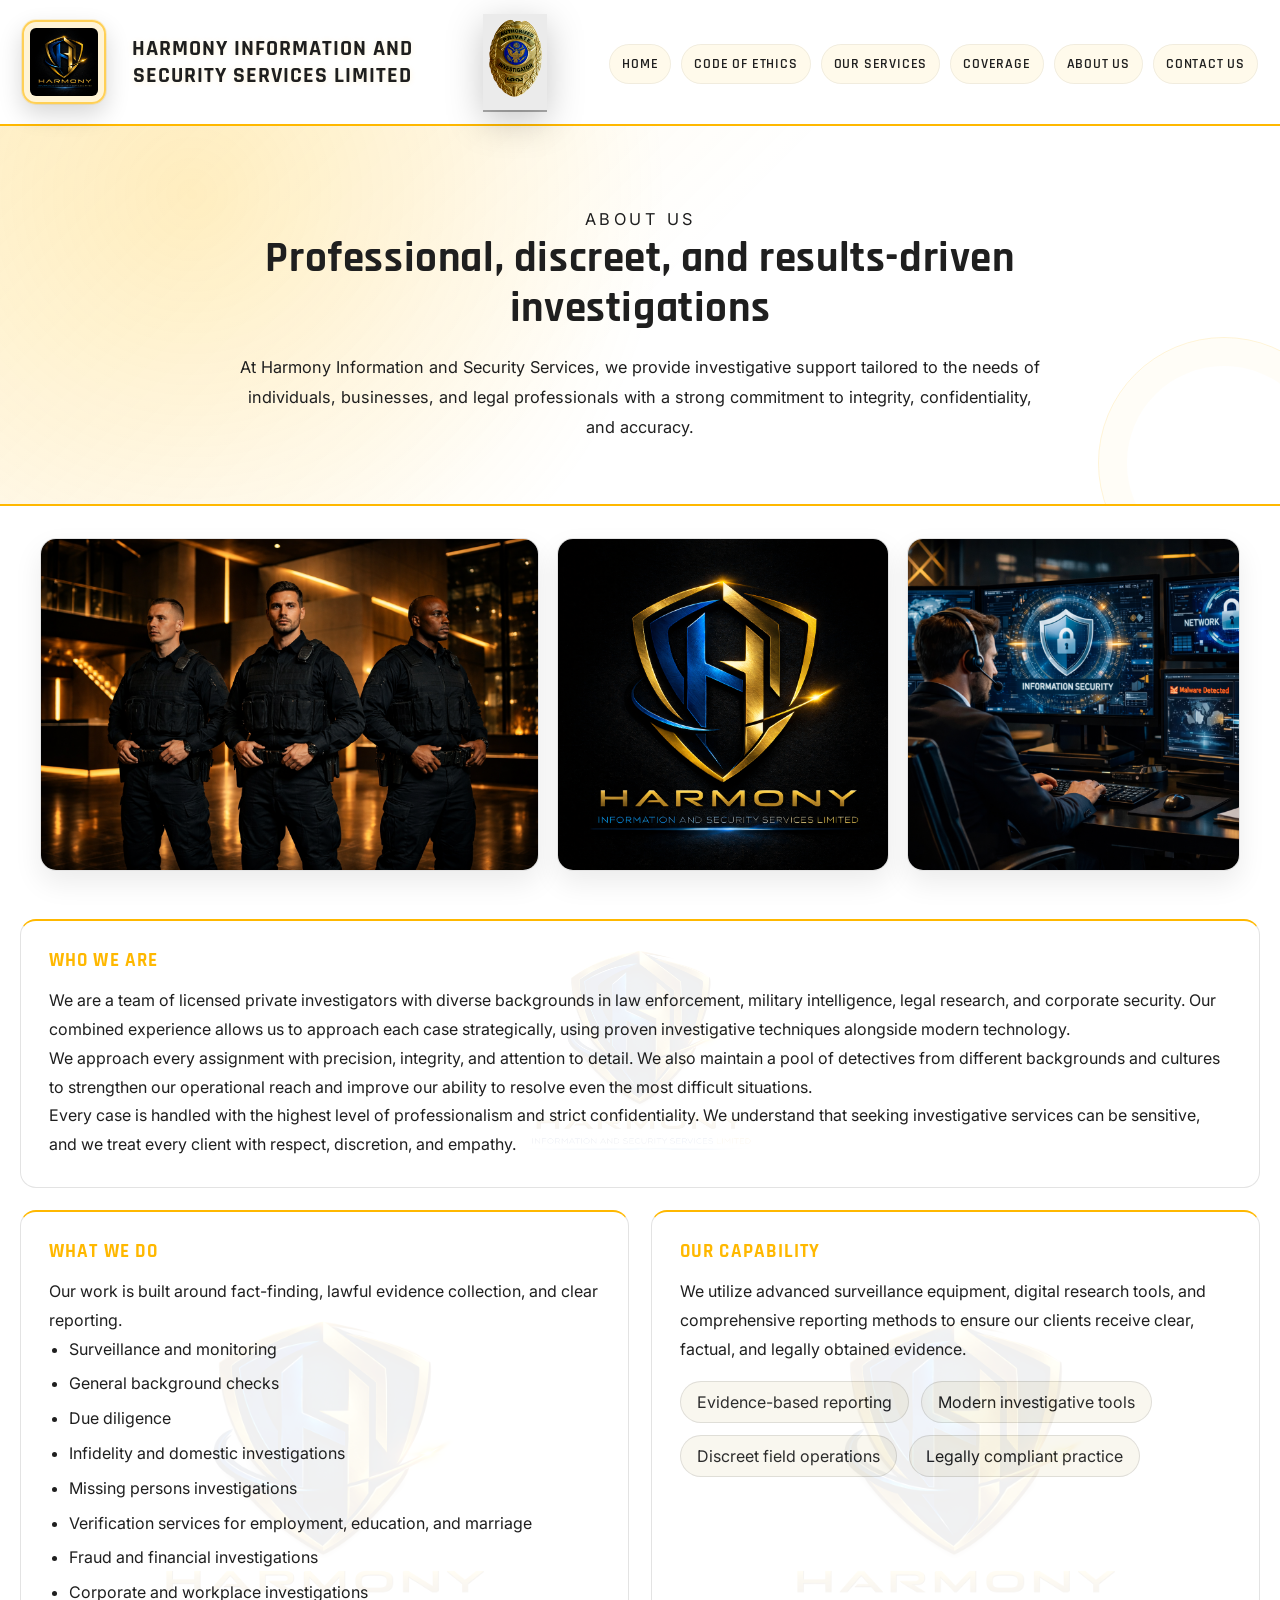
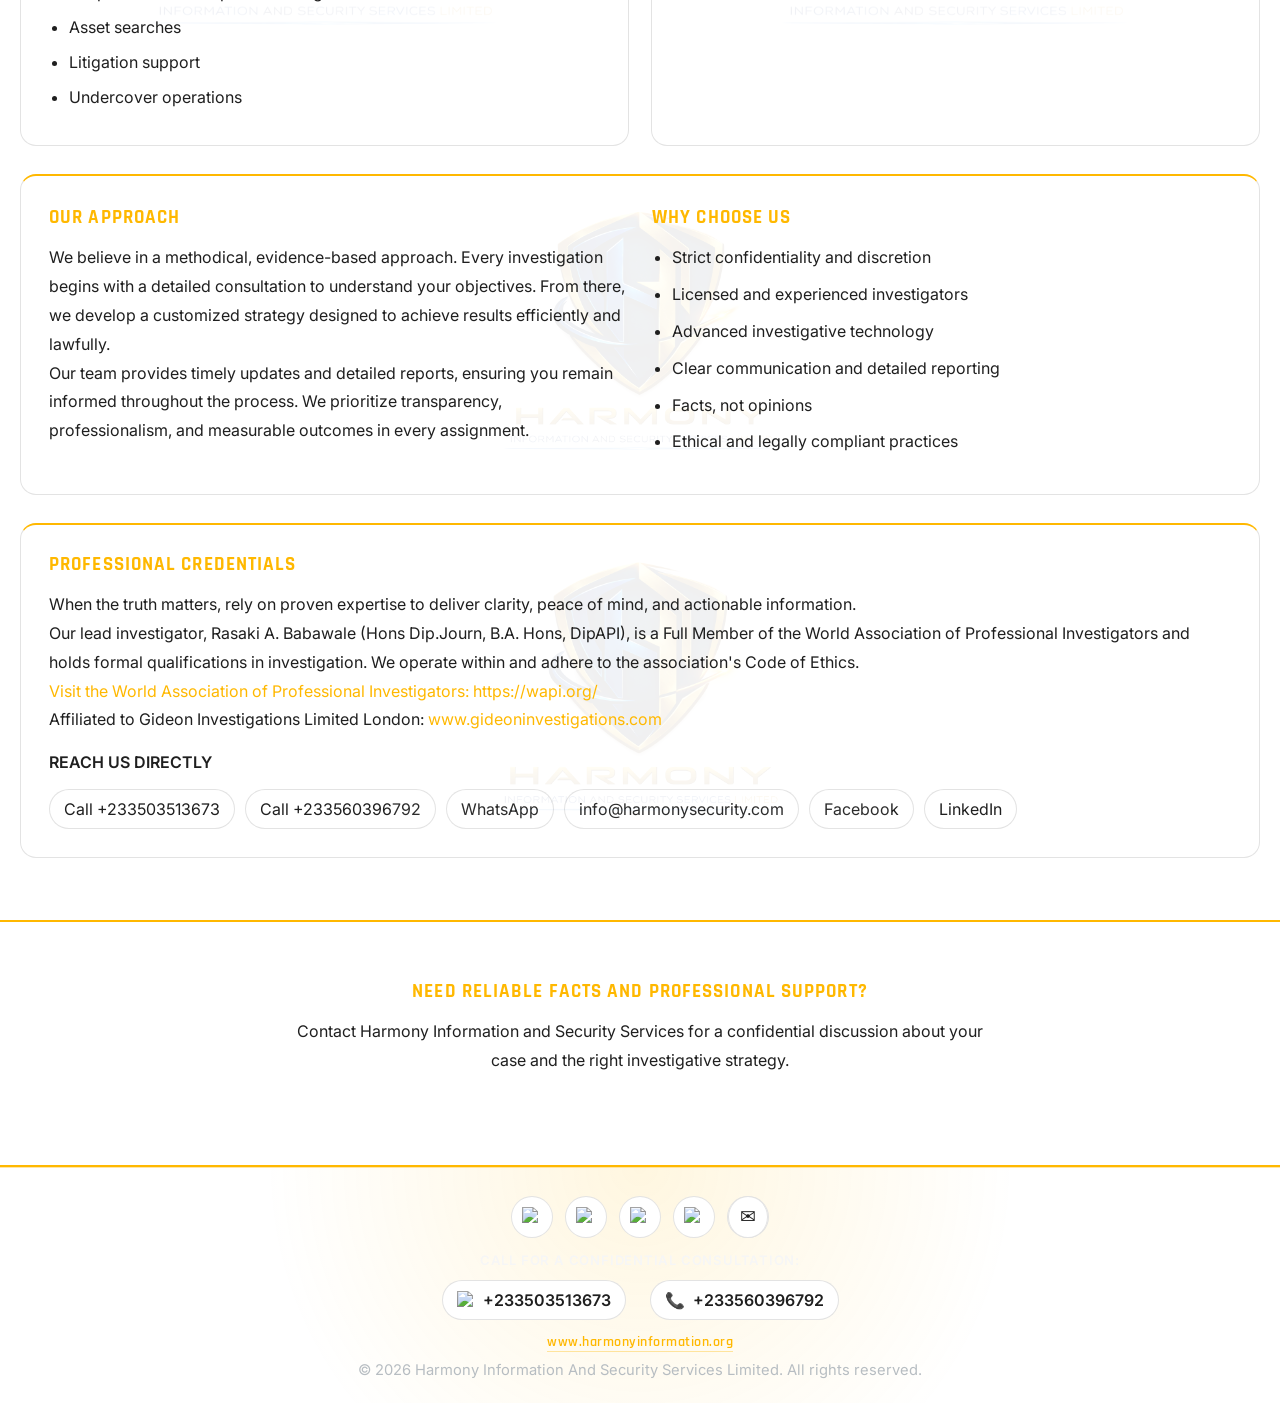
==== About Us.html @ a19f2adf "Initial upload of Harmony Project website" ====
<!DOCTYPE html>
<html lang="en">
<head>
	<meta charset="UTF-8">
	<meta name="viewport" content="width=device-width, initial-scale=1.0">
	<title>About Us - Harmony Information And Security Services Limited</title>
	<link rel="canonical" href="https://www.harmonyinformation.org/about-us">
	<link rel="stylesheet" href="style.css">
	<link rel="stylesheet" href="about.css">
</head>
<body>
	<header>
		<nav>
			<div class="logo">
				<img src="images/HARMONY LOGO 1.png" alt="Harmony Logo">
			</div>
			<div class="brand-heading">
				<h1>Harmony Information And Security Services Limited</h1>
				<img src="images/security.png" alt="Security badge" class="nav-security-image">
			</div>
			<button class="nav-toggle" type="button" aria-label="Toggle navigation" aria-expanded="false">
				<span></span>
				<span></span>
				<span></span>
			</button>
			<ul class="nav-links">
				<li><a href="INDEX.html">Home</a></li>
				<li><a href="Code Of Ethics.html">Code of Ethics</a></li>
				<li><a href="Our Services.html">Our Services</a></li>
				<li><a href="Coverage.html">Coverage</a></li>
				<li><a href="About Us.html">About Us</a></li>
				<li><a href="Contact Us.html">Contact Us</a></li>
			</ul>
		</nav>
	</header>

	<section class="about-hero">
		<div class="about-hero-inner">
			<p class="about-kicker">About Us</p>
			<h2>Professional, discreet, and results-driven investigations</h2>
			<p>At Harmony Information and Security Services, we provide investigative support tailored to the needs of individuals, businesses, and legal professionals with a strong commitment to integrity, confidentiality, and accuracy.</p>
		</div>
	</section>

	<section class="about-visuals" aria-label="About Harmony">
		<figure class="about-visual about-visual-large">
			<img src="images/1 (2).png" alt="Harmony investigators in professional field operations">
		</figure>
		<figure class="about-visual">
			<img src="images/HARMONY LOGO 1.png" alt="Harmony strategic investigation support">
		</figure>
		<figure class="about-visual">
			<img src="images/5 (2).png" alt="Harmony information and security services team">
		</figure>
	</section>

	<main class="about-page">
		<section class="about-grid">
			<article class="about-card about-card-wide">
				<h3>Who We Are</h3>
				<p>We are a team of licensed private investigators with diverse backgrounds in law enforcement, military intelligence, legal research, and corporate security. Our combined experience allows us to approach each case strategically, using proven investigative techniques alongside modern technology.</p>
				<p>We approach every assignment with precision, integrity, and attention to detail. We also maintain a pool of detectives from different backgrounds and cultures to strengthen our operational reach and improve our ability to resolve even the most difficult situations.</p>
				<p>Every case is handled with the highest level of professionalism and strict confidentiality. We understand that seeking investigative services can be sensitive, and we treat every client with respect, discretion, and empathy.</p>
			</article>

			<article class="about-card">
				<h3>What We Do</h3>
				<p>Our work is built around fact-finding, lawful evidence collection, and clear reporting.</p>
				<ul>
					<li>Surveillance and monitoring</li>
					<li>General background checks</li>
					<li>Due diligence</li>
					<li>Infidelity and domestic investigations</li>
					<li>Missing persons investigations</li>
					<li>Verification services for employment, education, and marriage</li>
					<li>Fraud and financial investigations</li>
					<li>Corporate and workplace investigations</li>
					<li>Asset searches</li>
					<li>Litigation support</li>
					<li>Undercover operations</li>
				</ul>
			</article>

			<article class="about-card">
				<h3>Our Capability</h3>
				<p>We utilize advanced surveillance equipment, digital research tools, and comprehensive reporting methods to ensure our clients receive clear, factual, and legally obtained evidence.</p>
				<div class="about-stat-list">
					<span>Evidence-based reporting</span>
					<span>Modern investigative tools</span>
					<span>Discreet field operations</span>
					<span>Legally compliant practice</span>
				</div>
			</article>
		</section>

		<section class="about-band">
			<div class="about-band-inner">
				<div class="about-band-copy">
					<h3>Our Approach</h3>
					<p>We believe in a methodical, evidence-based approach. Every investigation begins with a detailed consultation to understand your objectives. From there, we develop a customized strategy designed to achieve results efficiently and lawfully.</p>
					<p>Our team provides timely updates and detailed reports, ensuring you remain informed throughout the process. We prioritize transparency, professionalism, and measurable outcomes in every assignment.</p>
				</div>
				<div class="about-band-copy">
					<h3>Why Choose Us</h3>
					<ul class="about-checklist">
						<li>Strict confidentiality and discretion</li>
						<li>Licensed and experienced investigators</li>
						<li>Advanced investigative technology</li>
						<li>Clear communication and detailed reporting</li>
						<li>Facts, not opinions</li>
						<li>Ethical and legally compliant practices</li>
					</ul>
				</div>
			</div>
		</section>

		<section class="about-credentials">
			<h3>Professional Credentials</h3>
			<p>When the truth matters, rely on proven expertise to deliver clarity, peace of mind, and actionable information.</p>
			<p>Our lead investigator, Rasaki A. Babawale (Hons Dip.Journ, B.A. Hons, DipAPI), is a Full Member of the World Association of Professional Investigators and holds formal qualifications in investigation. We operate within and adhere to the association&#39;s Code of Ethics.</p>
			<p><a href="https://wapi.org/" target="_blank" rel="noopener">Visit the World Association of Professional Investigators: https://wapi.org/</a></p>
			<p>Affiliated to Gideon Investigations Limited London: <a href="https://www.gideoninvestigations.com" target="_blank" rel="noopener">www.gideoninvestigations.com</a></p>
			<p class="about-contact-heading">REACH US DIRECTLY</p>
			<div class="about-contact-links">
				<a href="tel:+233503513673" aria-label="Call +233503513673 for a confidential consultation">Call +233503513673</a>
				<a href="tel:+233560396792" aria-label="Call +233560396792 for a confidential consultation">Call +233560396792</a>
				<a href="https://wa.me/233503513673" target="_blank" rel="noopener">WhatsApp</a>
				<a href="mailto:info@harmonysecurity.com">info@harmonysecurity.com</a>
				<a href="https://www.facebook.com/share/1E8XuDxcKh/" target="_blank" rel="noopener">Facebook</a>
				<a href="https://www.linkedin.com/posts/harmony-information-and-security-services-limited_industry-memberships-affiliations-harmony-activity-7428755916801470464-Nk1C?utm_source=share&utm_medium=member_android&rcm=ACoAABg-PRwBx63Y_8lua_3uepsxpECLTQ2clM8" target="_blank" rel="noopener">LinkedIn</a>
			</div>
		</section>
	</main>

	<section class="about-cta">
		<h3>Need reliable facts and professional support?</h3>
		<p>Contact Harmony Information and Security Services for a confidential discussion about your case and the right investigative strategy.</p>
	</section>

	<footer>
		<div class="social-links">
			<a href="https://www.facebook.com/share/1E8XuDxcKh/" target="_blank" rel="noopener"><img src="https://upload.wikimedia.org/wikipedia/commons/5/51/Facebook_f_logo_%282019%29.svg" alt="Facebook" width="30" height="30"></a>
			<a href="https://www.linkedin.com/posts/harmony-information-and-security-services-limited_industry-memberships-affiliations-harmony-activity-7428755916801470464-Nk1C?utm_source=share&utm_medium=member_android&rcm=ACoAABg-PRwBx63Y_8lua_3uepsxpECLTQ2clM8" target="_blank" rel="noopener"><img src="https://upload.wikimedia.org/wikipedia/commons/8/81/LinkedIn_icon.svg" alt="LinkedIn" width="30" height="30"></a>
			<a href="https://wa.me/233503513673" target="_blank" rel="noopener"><img src="https://upload.wikimedia.org/wikipedia/commons/6/6b/WhatsApp.svg" alt="WhatsApp" width="30" height="30"></a>
			<a href="https://www.instagram.com/harmonyinformationgh?igsh=MWx6NjViZG5hcHhhOA==" target="_blank" rel="noopener"><img src="https://upload.wikimedia.org/wikipedia/commons/a/a5/Instagram_icon.png" alt="Instagram" width="30" height="30"></a>
			<a href="mailto:info@harmonysecurity.com" class="footer-email-link" aria-label="Email Harmony">
				<span class="footer-email-icon" aria-hidden="true">&#9993;</span>
			</a>
		</div>
		<p class="footer-consult-note">Call for a Confidential Consultation:</p>
		<div class="footer-contacts">
			<a href="tel:+233503513673" class="footer-contact-link" aria-label="Call +233503513673 for a confidential consultation">
				<img src="https://upload.wikimedia.org/wikipedia/commons/6/6b/WhatsApp.svg" alt="WhatsApp" width="18" height="18">
				<span>+233503513673</span>
			</a>
			<a href="tel:+233560396792" class="footer-contact-link" aria-label="Call +233560396792 for a confidential consultation">
				<span class="footer-phone-icon" aria-hidden="true">&#128222;</span>
				<span>+233560396792</span>
			</a>
		</div>
		<p class="footer-domain"><a href="https://www.harmonyinformation.org" target="_blank" rel="noopener">www.harmonyinformation.org</a></p>
		<p>&copy; 2026 Harmony Information And Security Services Limited. All rights reserved.</p>
	</footer>

	<script src="script.js"></script>
</body>
</html>
---- style.css ----
/* Google Fonts */
@import url('https://fonts.googleapis.com/css2?family=Rajdhani:wght@400;600;700&family=Inter:wght@400;500;600&display=swap');

/* Reset */
* {
    margin: 0;
    padding: 0;
    box-sizing: border-box;
}

/* Smooth scrolling */
html {
    scroll-behavior: smooth;
}

/* Custom Scrollbar */
::-webkit-scrollbar {
    width: 6px;
}
::-webkit-scrollbar-track {
    background: #f4f4f4;
}
::-webkit-scrollbar-thumb {
    background: #FFB800;
    border-radius: 3px;
}
::-webkit-scrollbar-thumb:hover {
    background: rgba(255, 184, 0, 0.9);
}

body {
    font-family: 'Inter', Arial, sans-serif;
    color: #1F1F1F;
    background-color: #FFFFFF;
    overflow-x: hidden;
}

img,
video {
    max-width: 100%;
    height: auto;
}

:root {
    --site-accent: #FFB800;
    --site-text: #1F1F1F;
    --site-muted: #4d4d4d;
    --site-border: #e6e6e6;
}

/* Global heading font */
h1, h2, h3, h4, h5, h6 {
    font-family: 'Rajdhani', Arial, sans-serif;
    letter-spacing: 0.5px;
}

header {
    background-color: #FFFFFF;
    color: var(--site-text);
    padding: 14px 22px;
    position: sticky;
    top: 0;
    z-index: 100;
    transition: background-color 0.3s ease, backdrop-filter 0.3s ease, box-shadow 0.3s ease;
}

/* Glassmorphism nav on scroll */
header.scrolled {
    background-color: rgba(255, 255, 255, 0.96);
    -webkit-backdrop-filter: blur(14px);
    backdrop-filter: blur(14px);
    box-shadow: 0 2px 24px rgba(0, 0, 0, 0.08), 0 1px 0 rgba(255, 184, 0, 0.15);
}

nav {
    display: flex;
    align-items: center;
    justify-content: space-between;
    gap: 14px;
    background-color: #FFFFFF;
}

.logo {
    display: flex;
    align-items: center;
}

.logo img {
    width: 84px;
    height: 84px;
    border-radius: 14px;
    border: 2px solid rgba(255, 184, 0, 0.6);
    background-color: rgba(255, 184, 0, 0.16);
    padding: 6px;
    box-shadow: 0 10px 24px rgba(0, 0, 0, 0.16), 0 0 0 1px rgba(255, 184, 0, 0.16);
}

.brand-heading {
    display: flex;
    align-items: center;
    gap: 10px;
    flex: 1;
    min-width: 0;
}

nav h1 {
    flex: 1;
    text-align: center;
    font-size: clamp(1rem, 1.75vw, 1.35rem);
    color: var(--site-text);
    margin: 0;
    text-transform: uppercase;
    letter-spacing: 1px;
    text-shadow: 0 1px 6px rgba(255, 184, 0, 0.14);
}

.nav-security-image {
    width: 160px;
    height: 96px;
    border-radius: 14px;
    border: none;
    background-color: transparent;
    padding: 0;
    object-fit: contain;
    box-shadow: none;
    filter: contrast(1.3) saturate(1.2) brightness(0.92)
            drop-shadow(0 2px 0 rgba(0, 0, 0, 0.32))
            drop-shadow(0 10px 18px rgba(0, 0, 0, 0.22));
}

.nav-toggle {
    display: none;
    width: 48px;
    height: 48px;
    border: 1px solid var(--site-accent);
    border-radius: 10px;
    background-color: transparent;
    cursor: pointer;
    padding: 10px;
}

.nav-toggle span {
    display: block;
    width: 100%;
    height: 3px;
    border-radius: 999px;
    background-color: var(--site-accent);
}

.nav-toggle span + span {
    margin-top: 6px;
}

.nav-links {
    list-style: none;
    display: flex;
    align-items: center;
    gap: 10px;
}

.nav-links li {
    margin-left: 0;
}

.nav-links a {
    color: var(--site-text);
    text-decoration: none;
    font-family: 'Rajdhani', Arial, sans-serif;
    font-weight: 600;
    letter-spacing: 0.8px;
    text-transform: uppercase;
    font-size: 0.86rem;
    padding: 10px 12px;
    border-radius: 999px;
    border: 1px solid rgba(31, 31, 31, 0.06);
    background: rgba(255, 184, 0, 0.08);
    transition: color 0.24s ease, border-color 0.24s ease, transform 0.24s ease, box-shadow 0.24s ease;
}

.nav-links a:hover {
    color: var(--site-accent);
    border-color: rgba(255, 184, 0, 0.55);
    box-shadow: 0 12px 24px rgba(255, 184, 0, 0.12);
    transform: translateY(-1px);
}

/* Slider */
.slider {
    position: relative;
    width: 100%;
    height: 84vh;
    min-height: 520px;
    overflow: hidden;
    z-index: 1;
}

.slider-container {
    position: relative;
    height: 100%;
}

.slider-container::after {
    content: '';
    position: absolute;
    top: 0;
    left: 0;
    width: 100%;
    height: 4px;
    background: linear-gradient(90deg, rgba(255, 184, 0, 0.05), rgba(255, 184, 0, 0.95));
    transform-origin: left center;
    animation: slide-loading 5s linear infinite;
    z-index: 4;
}

.slide {
    position: absolute;
    top: 0;
    left: 0;
    width: 100%;
    height: 100%;
    opacity: 0;
    transform: scale(1.06);
    filter: blur(10px);
    transition: opacity 0.9s ease, transform 1.2s ease, filter 1.2s ease;
}

.slide.active {
    opacity: 1;
    transform: scale(1);
    filter: blur(0);
}

@keyframes slide-loading {
    0% {
        transform: scaleX(0);
        opacity: 0.35;
    }
    12% {
        opacity: 1;
    }
    100% {
        transform: scaleX(1);
        opacity: 1;
    }
}

.slide img {
    width: 100%;
    height: 100%;
    object-fit: cover;
    background-color: #F7E7CE;
}

/* Activities */
.activities {
    padding: 50px 20px;
    background-color: #FFFFFF;
    color: var(--site-text);
    position: relative;
    z-index: 1;
}

.activities .solution {
    margin-bottom: 24px;
}

.activities .solution h3 {
    color: var(--site-text);
}

.container {
    display: flex;
    max-width: 1200px;
    margin: 0 auto;
}

.left, .right {
    flex: 1;
    padding: 20px;
}

.left h2 {
    margin-bottom: 20px;
}

.left ul {
    list-style: disc;
    padding-left: 20px;
}

.right video {
    width: 100%;
    height: auto;
}

/* Why Choose */
.why-choose {
    padding: 60px 20px;
    text-align: center;
    background-color: #FFFFFF;
    background-image: radial-gradient(rgba(255, 184, 0, 0.08) 1px, transparent 1px);
    background-size: 24px 24px;
    color: var(--site-text);
    position: relative;
    z-index: 1;
}

.why-choose h2 {
    margin-bottom: 20px;
    color: var(--site-text);
    font-size: 1.8em;
}

.why-choose p {
    max-width: 800px;
    margin: 0 auto 40px;
    line-height: 1.8;
    color: var(--site-muted);
}

.why-stats {
    display: flex;
    justify-content: center;
    flex-wrap: wrap;
    gap: 30px;
    margin-top: 20px;
}

.stat {
    display: flex;
    flex-direction: column;
    align-items: center;
    background-color: #FFFFFF;
    border: 1px solid rgba(31, 31, 31, 0.08);
    border-radius: 10px;
    padding: 30px 40px;
    min-width: 180px;
}

.stat-value {
    font-size: 2.5em;
    font-weight: bold;
    font-family: 'Rajdhani', Arial, sans-serif;
    color: var(--site-accent);
    margin-bottom: 10px;
    text-shadow: 0 0 18px rgba(255, 184, 0, 0.22);
}

.stat-label {
    font-size: 0.95em;
    color: var(--site-muted);
    text-transform: uppercase;
    letter-spacing: 1px;
}

/* Video + Hero Section */
.video-hero-section {
    display: flex;
    background-color: #FFFFFF;
    color: var(--site-text);
    padding: 50px 20px;
    gap: 40px;
    align-items: stretch;
    position: relative;
    z-index: 1;
}

.video-column {
    flex: 1;
    display: flex;
    flex-direction: column;
    justify-content: flex-start;
    min-width: 0;
}

.video-column h2 {
    font-size: 1.5em;
    color: var(--site-accent);
    margin-bottom: 20px;
    text-transform: uppercase;
    letter-spacing: 1px;
}

.video-column video {
    width: 100%;
    height: auto;
    aspect-ratio: 16 / 9;
    min-height: 0;
    object-fit: cover;
    border-radius: 8px;
    box-shadow: 0 4px 12px rgba(0, 0, 0, 0.5);
}

.hero-column {
    flex: 1;
    display: flex;
    flex-direction: column;
    justify-content: center;
    text-align: left;
}

.hero-column .hero-icon {
    font-size: 2.5em;
    margin-bottom: 15px;
}

.hero-column h2 {
    font-size: 1.8em;
    color: #FFB800;
    margin-bottom: 15px;
    text-transform: uppercase;
    letter-spacing: 2px;
}

.hero-column .hero-sub {
    font-size: 1.1em;
    font-style: italic;
    color: var(--site-muted);
    margin-bottom: 20px;
}

.hero-column p {
    line-height: 1.8;
    color: var(--site-muted);
    margin-bottom: 15px;
}

.hero-column .hero-cta {
    margin-top: 25px;
}

/* Hero Tagline */
.hero-tagline {
    background-color: #FFFFFF;
    color: var(--site-text);
    text-align: center;
    padding: 60px 20px;
    border-bottom: 2px solid var(--site-accent);
    position: relative;
    z-index: 1;
}

.hero-tagline-inner {
    max-width: 800px;
    margin: 0 auto;
}

.hero-icon {
    font-size: 3em;
    margin-bottom: 10px;
}

.hero-tagline h2 {
    font-size: 2em;
    color: var(--site-accent);
    margin-bottom: 15px;
    text-transform: uppercase;
    letter-spacing: 2px;
}

.hero-sub {
    font-size: 1.15em;
    font-style: italic;
    color: var(--site-muted);
    margin-bottom: 20px;
}

.hero-tagline p {
    line-height: 1.8;
    color: var(--site-muted);
    margin-bottom: 15px;
}

.hero-cta {
    margin-top: 25px;
}

.btn-primary {
    display: inline-block;
    background: linear-gradient(135deg, #FFB800 0%, #FFB800 100%);
    color: #1F1F1F;
    font-weight: bold;
    font-family: 'Rajdhani', Arial, sans-serif;
    font-size: 1em;
    letter-spacing: 1px;
    padding: 14px 32px;
    border-radius: 6px;
    text-decoration: none;
    position: relative;
    overflow: hidden;
    transition: transform 0.2s ease, box-shadow 0.3s ease;
    animation: pulse-glow 2.5s ease-in-out infinite;
}

.btn-primary::after {
    content: '';
    position: absolute;
    top: -50%;
    left: -75%;
    width: 50%;
    height: 200%;
    background: rgba(255, 255, 255, 0.22);
    transform: skewX(-20deg);
    animation: shimmer 3s ease infinite;
}

@keyframes shimmer {
    0% { left: -75%; }
    60%, 100% { left: 135%; }
}

@keyframes pulse-glow {
    0%, 100% { box-shadow: 0 0 0 0 rgba(255, 184, 0, 0.45); }
    50% { box-shadow: 0 0 0 12px rgba(255, 184, 0, 0); }
}

.btn-primary:hover {
    background: linear-gradient(135deg, #FFB800 0%, #FFB800 100%);
    transform: translateY(-2px);
    box-shadow: 0 8px 24px rgba(255, 184, 0, 0.35);
}

.btn-secondary {
    display: inline-block;
    background-color: transparent;
    color: var(--site-accent);
    font-weight: bold;
    font-family: 'Rajdhani', Arial, sans-serif;
    padding: 14px 32px;
    border-radius: 6px;
    border: 2px solid var(--site-accent);
    text-decoration: none;
    font-size: 1em;
    letter-spacing: 1px;
    transition: all 0.3s ease;
}

.btn-secondary:hover {
    background-color: var(--site-accent);
    color: #1F1F1F;
    box-shadow: 0 8px 24px rgba(255, 184, 0, 0.35);
}

/* Services Section */
.services-section {
    padding: 60px 20px;
    background-color: #FFFFFF;
    color: var(--site-text);
    position: relative;
    z-index: 1;
}

.section-title {
    text-align: center;
    font-size: 2.2em;
    font-family: 'Rajdhani', Arial, sans-serif;
    color: var(--site-accent);
    margin-bottom: 48px;
    text-transform: uppercase;
    letter-spacing: 3px;
    position: relative;
    display: block;
}

.section-title::after {
    content: '';
    display: block;
    width: 64px;
    height: 3px;
    background: linear-gradient(90deg, transparent, #FFB800, transparent);
    border-radius: 999px;
    margin: 10px auto 0;
}

.services-grid {
    display: block;
    max-width: 1200px;
    margin: 0 auto;
}

.services-home-shell {
    display: grid;
    grid-template-columns: minmax(0, 1.15fr) minmax(300px, 0.85fr);
    gap: 26px;
    align-items: start;
}

.services-home-list {
    display: grid;
    grid-template-columns: repeat(auto-fit, minmax(240px, 1fr));
    gap: 18px;
}

.service-card {
    background-color: #FFFFFF;
    border: 1px solid rgba(31, 31, 31, 0.08);
    border-top: 2px solid var(--site-accent);
    border-radius: 12px;
    padding: 22px 20px;
    transition: transform 0.3s ease, box-shadow 0.3s ease;
    position: relative;
    overflow: hidden;
    cursor: pointer;
}

.service-card::before {
    content: '';
    position: absolute;
    top: 0;
    left: 0;
    width: 100%;
    height: 100%;
    background-image: url('images/HARMONY LOGO 2.png');
    background-size: contain;
    background-repeat: no-repeat;
    background-position: center;
    opacity: 0.06;
    transition: opacity 0.3s ease;
    pointer-events: none;
    z-index: 0;
}

.service-card:hover {
    transform: translateY(-6px);
    box-shadow: 0 12px 32px rgba(255, 184, 0, 0.15), 0 4px 16px rgba(0,0,0,0.12);
}

.service-card.is-active {
    border-color: #8f7825;
    box-shadow: 0 12px 32px rgba(255, 184, 0, 0.18), 0 4px 16px rgba(0,0,0,0.55);
}

.service-card:hover::before {
    opacity: 0.2;
}

.service-icon,
.service-card h3,
.service-card ul,
.service-note {
    position: relative;
    z-index: 1;
}

.service-icon {
    font-size: 2.2em;
    margin-bottom: 12px;
}

.service-card h3 {
    color: var(--site-accent);
    margin-bottom: 8px;
    font-size: 1.1em;
    cursor: pointer;
    display: flex;
    align-items: center;
    justify-content: space-between;
}

.service-card h3::after {
    content: 'View';
    color: var(--site-accent);
    font-size: 0.75rem;
    letter-spacing: 1px;
    text-transform: uppercase;
    border: 1px solid rgba(255, 184, 0, 0.35);
    border-radius: 999px;
    padding: 4px 9px;
}

.service-card h3:focus-visible {
    outline: 2px solid var(--site-accent);
    outline-offset: 3px;
}

.service-card ul {
    list-style: disc;
    padding-left: 20px;
    margin-bottom: 8px;
    color: var(--site-text);
    line-height: 1.8;
}

.service-note {
    font-size: 0.9em;
    font-style: italic;
    color: var(--site-muted);
    margin-top: 8px;
}

.services-home-list .service-card ul,
.services-home-list .service-card .service-note {
    display: none;
}

.home-service-detail-panel {
    position: sticky;
    top: 92px;
    min-height: 340px;
    background: #FFFFFF;
    border: 1px solid rgba(31, 31, 31, 0.08);
    border-top: 2px solid var(--site-accent);
    border-radius: 14px;
    padding: 24px;
    box-shadow: 0 14px 36px rgba(0, 0, 0, 0.08);
    overflow: hidden;
}

.home-service-detail-panel::before {
    content: '';
    position: absolute;
    inset: 0;
    background-image: url('images/HARMONY LOGO 2.png');
    background-repeat: no-repeat;
    background-position: center;
    background-size: contain;
    opacity: 0.12;
    pointer-events: none;
    z-index: 0;
}

.home-service-detail-panel > * {
    position: relative;
    z-index: 1;
}

.home-service-detail-panel.is-empty {
    display: grid;
    place-items: center;
}

.detail-placeholder {
    color: var(--site-muted);
    text-align: center;
    line-height: 1.7;
    max-width: 260px;
}

.detail-content {
    animation: detail-fade-in 0.26s ease;
}

@keyframes detail-fade-in {
    from {
        opacity: 0;
        transform: translateY(6px);
    }
    to {
        opacity: 1;
        transform: none;
    }
}

.detail-header {
    display: flex;
    align-items: center;
    gap: 12px;
    margin-bottom: 12px;
}

.detail-symbol {
    width: 50px;
    height: 50px;
    border-radius: 50%;
    display: flex;
    align-items: center;
    justify-content: center;
    background-color: #FFB800;
    border: 1px solid rgba(31, 31, 31, 0.12);
    color: #1F1F1F;
    font-size: 1.4rem;
}

.home-service-detail-panel h3 {
    color: #FFB800;
    font-size: 1.3rem;
    line-height: 1.3;
}

.home-service-detail-panel ul {
    color: var(--site-text);
    list-style: disc;
    padding-left: 20px;
    line-height: 1.8;
    margin-bottom: 12px;
}

/* Why Choose Checklist */
.why-checklist {
    display: flex;
    flex-wrap: wrap;
    justify-content: center;
    gap: 15px 30px;
    margin: 30px auto 20px;
    max-width: 700px;
}

.why-checklist span {
    color: #FFB800;
    font-weight: bold;
    font-size: 0.95em;
}

.why-footer-note {
    max-width: 700px;
    margin: 20px auto 0;
    font-style: italic;
    color: #666666;
    font-size: 0.95em;
}

/* Privacy Section */
.privacy-section {
    background-color: #FFFFFF;
    color: var(--site-text);
    padding: 60px 20px;
    border-top: 2px solid var(--site-accent);
    border-bottom: 2px solid var(--site-accent);
    position: relative;
    z-index: 1;
}

.privacy-inner {
    max-width: 700px;
    margin: 0 auto;
    text-align: center;
}

.privacy-inner h2 {
    font-size: 1.8em;
    color: var(--site-accent);
    margin-bottom: 20px;
}

.privacy-inner p {
    line-height: 1.8;
    color: var(--site-muted);
    margin-bottom: 14px;
}

.privacy-inner ul {
    list-style: none;
    padding: 0;
    margin: 10px 0 20px;
    color: var(--site-accent);
    font-weight: bold;
    line-height: 2;
}

.privacy-tagline {
    font-size: 1.2em;
    color: var(--site-text) !important;
    font-weight: bold;
}

/* CTA Banner */
.cta-banner {
    background:
        radial-gradient(ellipse at 50% 0%, rgba(255, 184, 0, 0.13), transparent 65%),
        #FFFFFF;
    color: var(--site-text);
    padding: 70px 20px;
    text-align: center;
    position: relative;
    z-index: 1;
    border-top: 1px solid rgba(255, 184, 0, 0.2);
}

.cta-inner {
    max-width: 800px;
    margin: 0 auto;
}

.cta-fire {
    font-size: 1.6em;
    font-weight: bold;
    font-family: 'Rajdhani', Arial, sans-serif;
    background: linear-gradient(135deg, #FFB800 0%, #FFB800 50%, #FFB800 100%);
    -webkit-background-clip: text;
    -webkit-text-fill-color: transparent;
    background-clip: text;
    text-transform: uppercase;
    letter-spacing: 3px;
    margin-bottom: 20px;
}

.cta-banner p {
    line-height: 1.8;
    color: var(--site-muted);
    margin-bottom: 16px;
}

.cta-trio {
    display: flex;
    justify-content: center;
    gap: 30px;
    flex-wrap: wrap;
    margin: 25px 0;
    font-weight: bold;
    font-size: 1.1em;
    color: var(--site-text);
}

.cta-actions {
    display: flex;
    justify-content: center;
    gap: 20px;
    flex-wrap: wrap;
    margin: 30px 0 20px;
}

.cta-close {
    color: var(--site-muted) !important;
    font-size: 1em;
}

/* Footer */
footer {
    background:
        radial-gradient(circle at top center, rgba(255, 184, 0, 0.12), transparent 55%),
        #FFFFFF;
    border-top: 1px solid rgba(255, 184, 0, 0.35);
    color: var(--site-text);
    text-align: center;
    padding: 28px 20px 24px;
    position: relative;
    z-index: 1;
    overflow: hidden;
}

.social-links {
    display: flex;
    justify-content: center;
    align-items: center;
    gap: 12px;
    flex-wrap: wrap;
    margin-bottom: 14px;
}

.social-links a {
    display: inline-flex;
    align-items: center;
    justify-content: center;
    width: 42px;
    height: 42px;
    border-radius: 50%;
    border: 1px solid rgba(31, 31, 31, 0.12);
    background-color: #FFFFFF;
    transition: transform 0.2s ease, border-color 0.2s ease, box-shadow 0.2s ease;
}

.footer-email-link {
    display: inline-flex;
    align-items: center;
    justify-content: center;
    text-decoration: none;
}

.social-links a:hover,
.footer-email-link:hover {
    transform: translateY(-2px);
    border-color: #FFB800;
    box-shadow: 0 8px 18px rgba(0, 0, 0, 0.35), 0 0 14px rgba(255, 184, 0, 0.2);
}

.footer-email-icon {
    display: inline-flex;
    align-items: center;
    justify-content: center;
    width: 42px;
    height: 42px;
    font-size: 1.2rem;
    line-height: 1;
    color: var(--site-text);
    border-radius: 50%;
    border: 1px solid rgba(31, 31, 31, 0.12);
    background-color: #FFFFFF;
    transition: transform 0.2s ease, border-color 0.2s ease, box-shadow 0.2s ease;
}

.social-links img {
    width: 20px;
    height: 20px;
}

.footer-domain {
    margin: 10px 0 6px;
    font-size: 0.9rem;
}

.footer-domain a {
    color: #FFB800;
    text-decoration: none;
    font-weight: 600;
    font-family: 'Rajdhani', Arial, sans-serif;
    letter-spacing: 0.5px;
    border-bottom: 1px solid rgba(255, 184, 0, 0.35);
    transition: color 0.2s ease, border-color 0.2s ease;
}

.footer-domain a:hover {
    color: var(--site-accent);
    border-color: rgba(255, 184, 0, 0.6);
}

.footer-consult-note {
    margin: 10px 0 12px;
    color: #F6F6F6;
    font-weight: 600;
    letter-spacing: 0.06em;
    text-transform: uppercase;
    font-size: 0.82rem;
}

.footer-contacts {
    display: flex;
    justify-content: center;
    align-items: center;
    flex-wrap: wrap;
    gap: 10px 24px;
    margin-bottom: 12px;
}

.footer-contact-link {
    display: inline-flex;
    align-items: center;
    gap: 8px;
    padding: 9px 14px;
    border-radius: 999px;
    border: 1px solid rgba(31, 31, 31, 0.12);
    background-color: #FFFFFF;
    color: var(--site-text);
    text-decoration: none;
    font-weight: 600;
    transition: transform 0.2s ease, border-color 0.2s ease, background-color 0.2s ease;
}

.footer-contact-link:hover {
    color: #1F1F1F;
    transform: translateY(-2px);
    border-color: var(--site-accent);
    background-color: var(--site-accent);
}

.footer-phone-icon {
    font-size: 1rem;
    line-height: 1;
}

footer > p:last-of-type {
    margin-top: 10px;
    color: #b7bdc2;
    font-size: 0.92rem;
}

@media (max-width: 1024px) {
    nav {
        flex-wrap: wrap;
    }

    .brand-heading {
        order: 3;
        flex: 0 0 100%;
        justify-content: space-between;
    }

    nav h1 {
        text-align: left;
        font-size: clamp(0.92rem, 3vw, 1.08rem);
    }

    .logo img,
    .nav-security-image {
        width: 70px;
        height: 70px;
    }

    .nav-security-image {
        width: 130px;
        height: 78px;
    }

    .nav-toggle {
        display: block;
        margin-left: auto;
    }

    .nav-links {
        display: none;
        order: 4;
        width: 100%;
        margin-top: 12px;
        padding: 14px;
        border: 1px solid rgba(31, 31, 31, 0.08);
        border-radius: 14px;
        background-color: #FFFFFF;
        flex-direction: column;
        gap: 10px;
        box-shadow: 0 16px 32px rgba(0, 0, 0, 0.08);
    }

    nav.nav-open .nav-links {
        display: flex;
    }

    .nav-links li {
        margin-left: 0;
    }

    .nav-links a {
        display: block;
        padding: 12px 14px;
        border-radius: 10px;
        border: 1px solid rgba(31, 31, 31, 0.08);
        background: rgba(255, 184, 0, 0.08);
        font-size: 0.92rem;
    }
}

@media (max-width: 600px) {
    .footer-contacts {
        flex-direction: column;
        gap: 10px;
    }

    .footer-contact-link {
        width: min(92vw, 360px);
        justify-content: center;
    }
}

/* Responsive */
@media (max-width: 768px) {
    .container {
        flex-direction: column;
    }
    .slider {
        height: 360px;
        min-height: 360px;
    }
    .video-hero-section {
        flex-direction: column;
        gap: 30px;
    }

    .services-home-shell {
        grid-template-columns: 1fr;
        gap: 18px;
    }

    .services-home-list {
        grid-template-columns: 1fr;
    }

    .home-service-detail-panel {
        position: static;
        top: auto;
    }
}

@media (max-width: 480px) {
    header {
        padding: 8px 10px;
    }

    nav h1 {
        font-size: 0.9rem;
    }

    .logo img,
    .nav-security-image {
        width: 62px;
        height: 62px;
    }

    .nav-security-image {
        width: 112px;
        height: 68px;
    }

    .nav-toggle {
        width: 44px;
        height: 44px;
    }

    .activities, .why-choose {
        padding: 30px 10px;
    }
    .slider {
        height: 280px;
        min-height: 280px;
    }
    .left h2 {
        font-size: 1.5em;
    }
    .why-choose h2 {
        font-size: 1.5em;
    }
    .right video {
        height: 250px;
    }
}

/* ============================================================
   SLIDER OVERLAY — hero text on top of the image slider
   ============================================================ */
.slider-overlay {
    position: absolute;
    inset: 0;
    z-index: 10;
    display: flex;
    align-items: flex-end;
    padding: 60px 48px;
    background: linear-gradient(to top,
        rgba(0, 0, 0, 0.92) 0%,
        rgba(0, 0, 0, 0.45) 45%,
        transparent 100%);
    pointer-events: none;
}

.slider-overlay-inner {
    pointer-events: auto;
    max-width: 720px;
}

.slider-badge {
    display: inline-block;
    position: relative;
    overflow: hidden;
    background: linear-gradient(135deg, rgba(255, 184, 0, 0.18), rgba(255, 184, 0, 0.07));
    border: 1px solid rgba(255, 184, 0, 0.55);
    color: #ffe17a;
    font-family: 'Rajdhani', Arial, sans-serif;
    font-size: 0.86rem;
    font-weight: 700;
    text-transform: uppercase;
    letter-spacing: 1.8px;
    line-height: 1.35;
    padding: 9px 18px;
    border-radius: 999px;
    margin-bottom: 18px;
    max-width: min(92vw, 700px);
    white-space: normal;
    overflow-wrap: anywhere;
    box-shadow: 0 0 0 1px rgba(0, 0, 0, 0.2) inset,
                0 8px 28px rgba(0, 0, 0, 0.28),
                0 0 22px rgba(255, 184, 0, 0.22);
    text-shadow: 0 1px 6px rgba(0, 0, 0, 0.35);
}

.slider-badge::before {
    content: '';
    position: absolute;
    inset: 0;
    transform: translateX(-130%);
    background: linear-gradient(120deg,
        transparent 20%,
        rgba(255, 255, 255, 0.35) 48%,
        transparent 80%);
    animation: badge-sheen 4.8s ease-in-out infinite;
}

@keyframes badge-sheen {
    0%, 72% { transform: translateX(-130%); }
    100% { transform: translateX(130%); }
}

.slider-headline {
    font-family: 'Rajdhani', Arial, sans-serif;
    font-size: clamp(2rem, 5vw, 3.6rem);
    font-weight: 700;
    color: #ffffff;
    line-height: 1.1;
    margin-bottom: 14px;
    text-transform: uppercase;
    letter-spacing: 2px;
    min-height: 1.15em;
}

/* Typewriter blinking cursor */
.typewriter::after {
    content: '|';
    color: #FFB800;
    animation: blink-cursor 0.7s step-end infinite;
}

@keyframes blink-cursor {
    0%, 100% { opacity: 1; }
    50% { opacity: 0; }
}

.slider-sub {
    font-family: 'Inter', sans-serif;
    font-size: 1.05em;
    color: rgba(236, 239, 241, 0.82);
    margin-bottom: 28px;
    letter-spacing: 0.5px;
}

/* Scroll-down chevron */
.scroll-indicator {
    position: absolute;
    bottom: 22px;
    left: 50%;
    transform: translateX(-50%);
    z-index: 11;
    color: rgba(255, 184, 0, 0.7);
    font-size: 2.2rem;
    line-height: 1;
    animation: bounce-down 1.8s ease-in-out infinite;
    cursor: pointer;
    -webkit-user-select: none;
    user-select: none;
}

@keyframes bounce-down {
    0%, 100% { transform: translateX(-50%) translateY(0); opacity: 0.7; }
    50% { transform: translateX(-50%) translateY(8px); opacity: 1; }
}

@media (max-width: 768px) {
    .slider-overlay {
        padding: 24px 20px;
        align-items: flex-end;
    }
    .slider-headline {
        font-size: clamp(1.5rem, 7vw, 2.4rem);
    }
    .slider-badge {
        font-size: 0.7rem;
        letter-spacing: 1.1px;
        line-height: 1.3;
        padding: 8px 14px;
        max-width: 100%;
    }
}

/* ============================================================
   SCROLL REVEAL — fade-up on scroll
   ============================================================ */
[data-reveal] {
    opacity: 0;
    transform: translateY(36px);
    transition: opacity 0.75s cubic-bezier(0.4, 0, 0.2, 1),
                transform 0.75s cubic-bezier(0.4, 0, 0.2, 1);
}

[data-reveal].is-visible {
    opacity: 1;
    transform: none;
}

/* Stagger children inside a reveal container */
[data-reveal-stagger] > * {
    opacity: 0;
    transform: translateY(28px);
    transition: opacity 0.6s cubic-bezier(0.4, 0, 0.2, 1),
                transform 0.6s cubic-bezier(0.4, 0, 0.2, 1);
}

[data-reveal-stagger].is-visible > *:nth-child(1) { opacity: 1; transform: none; transition-delay: 0.05s; }
[data-reveal-stagger].is-visible > *:nth-child(2) { opacity: 1; transform: none; transition-delay: 0.15s; }
[data-reveal-stagger].is-visible > *:nth-child(3) { opacity: 1; transform: none; transition-delay: 0.25s; }
[data-reveal-stagger].is-visible > *:nth-child(4) { opacity: 1; transform: none; transition-delay: 0.35s; }
[data-reveal-stagger].is-visible > *:nth-child(5) { opacity: 1; transform: none; transition-delay: 0.45s; }
[data-reveal-stagger].is-visible > *:nth-child(6) { opacity: 1; transform: none; transition-delay: 0.55s; }

/* ============================================================
   NAV LINK HOVER ACCENT
   ============================================================ */
.nav-links a {
    position: relative;
    overflow: hidden;
}

.nav-links a::after {
    content: '';
    position: absolute;
    inset: auto -20% -45% -20%;
    height: 90%;
    background: radial-gradient(circle at 50% 0%, rgba(255, 184, 0, 0.26), transparent 72%);
    opacity: 0;
    transform: translateY(10px);
    transition: opacity 0.28s ease, transform 0.28s ease;
    pointer-events: none;
}

.nav-links a:hover::after {
    opacity: 1;
    transform: translateY(0);
}

/* ============================================================
   STAT CARD HOVER LIFT
   ============================================================ */
.stat {
    transition: transform 0.3s ease, box-shadow 0.3s ease;
}

.stat:hover {
    transform: translateY(-5px);
    box-shadow: 0 10px 28px rgba(255, 184, 0, 0.15);
}

/* ============================================================
   PRIVACY SECTION — subtle gold glow accent
   ============================================================ */
.privacy-section {
    background: #FFFFFF;
}

/* ============================================================
   VIDEO-HERO section heading gold gradient
   ============================================================ */
.video-column h2,
.hero-column h2 {
    background: linear-gradient(135deg, #FFB800 0%, #FFB800 50%, #FFB800 100%);
    -webkit-background-clip: text;
    -webkit-text-fill-color: transparent;
    background-clip: text;
}

/* ============================================================
   WHY-CHOOSE heading gold gradient
   ============================================================ */
.why-choose h2 {
    background: linear-gradient(135deg, #FFB800 0%, #FFB800 50%, #FFB800 100%);
    -webkit-background-clip: text;
    -webkit-text-fill-color: transparent;
    background-clip: text;
}

/* ============================================================
   PAGE TRANSITION OVERLAY
   ============================================================ */
body.is-transitioning {
    overflow: hidden;
}

body.is-transitioning > :not(.page-transition):not(header):not(footer) {
    opacity: 0;
    filter: blur(8px);
    transform: scale(0.97);
    pointer-events: none;
    transition: opacity 680ms cubic-bezier(0.22, 1, 0.36, 1),
                filter 680ms cubic-bezier(0.22, 1, 0.36, 1),
                transform 680ms cubic-bezier(0.22, 1, 0.36, 1);
}

.page-transition {
    --transition-duration: 680ms;
    --transition-ease: cubic-bezier(0.22, 1, 0.36, 1);
    position: fixed;
    inset: 0;
    z-index: 9999;
    display: grid;
    place-items: center;
    padding: 24px;
    background:
        radial-gradient(circle at 20% 20%, rgba(255, 184, 0, 0.16), transparent 48%),
        radial-gradient(circle at 80% 78%, rgba(255, 184, 0, 0.11), transparent 44%),
        linear-gradient(165deg, rgba(0, 0, 0, 0.98) 0%, rgba(8, 8, 8, 0.98) 100%);
    opacity: 0;
    visibility: hidden;
    pointer-events: none;
    -webkit-backdrop-filter: blur(0px);
    backdrop-filter: blur(0px);
    transform: scale(1.015);
    transition:
        opacity var(--transition-duration) var(--transition-ease),
        transform var(--transition-duration) var(--transition-ease),
        backdrop-filter var(--transition-duration) var(--transition-ease),
        visibility 0s linear var(--transition-duration);
}

.page-transition.is-active {
    opacity: 1;
    visibility: visible;
    -webkit-backdrop-filter: blur(4px);
    backdrop-filter: blur(4px);
    transform: scale(1);
    transition:
        opacity var(--transition-duration) var(--transition-ease),
        transform var(--transition-duration) var(--transition-ease),
        backdrop-filter var(--transition-duration) var(--transition-ease);
}

.page-transition::before {
    content: '';
    position: absolute;
    inset: 0;
    background-image: radial-gradient(rgba(255, 184, 0, 0.08) 1px, transparent 1px);
    background-size: 24px 24px;
    opacity: 0.35;
}

.page-transition-mark {
    position: relative;
    z-index: 1;
    display: flex;
    flex-direction: column;
    align-items: center;
    gap: 14px;
    transform: translateY(14px) scale(0.93);
    opacity: 0;
    filter: blur(10px);
    transition:
        transform var(--transition-duration) var(--transition-ease),
        opacity var(--transition-duration) var(--transition-ease),
        filter var(--transition-duration) var(--transition-ease);
}

.page-transition.is-active .page-transition-mark {
    transform: translateY(0) scale(1);
    opacity: 1;
    filter: blur(0);
}

.page-transition-mark img {
    width: clamp(78px, 10vw, 120px);
    height: auto;
    border-radius: 14px;
    border: 1px solid rgba(255, 184, 0, 0.5);
    background: rgba(255, 184, 0, 0.05);
    padding: 8px;
    box-shadow: 0 0 24px rgba(255, 184, 0, 0.2), 0 12px 30px rgba(0, 0, 0, 0.5);
    animation: transition-logo-pulse 1.35s ease-in-out infinite;
}

.page-transition-mark span {
    color: #f3f4f6;
    font-family: 'Rajdhani', Arial, sans-serif;
    font-weight: 700;
    letter-spacing: 3px;
    text-transform: uppercase;
    font-size: clamp(0.85rem, 2vw, 1.05rem);
}

@keyframes transition-logo-pulse {
    0%, 100% {
        transform: translateY(0) scale(1);
        box-shadow: 0 0 20px rgba(255, 184, 0, 0.15), 0 10px 26px rgba(0, 0, 0, 0.45);
    }
    50% {
        transform: translateY(-2px) scale(1.04);
        box-shadow: 0 0 28px rgba(255, 184, 0, 0.32), 0 14px 30px rgba(0, 0, 0, 0.52);
    }
}

@media (prefers-reduced-motion: reduce) {
    body.is-transitioning > :not(.page-transition):not(header):not(footer),
    .page-transition,
    .page-transition.is-active,
    .page-transition-mark {
        transition-duration: 1ms !important;
        animation: none !important;
    }
}
---- about.css ----
html,
body {
    background-color: #FFFFFF;
    color: #1F1F1F;
}

.about-hero {
    background:
        radial-gradient(circle at 15% 18%, rgba(255, 184, 0, 0.18), transparent 42%),
        linear-gradient(135deg, rgba(255, 184, 0, 0.12), rgba(255, 184, 0, 0) 50%),
        #FFFFFF;
    border-top: 2px solid #FFB800;
    border-bottom: 2px solid #FFB800;
    padding: 78px 20px 62px;
    position: relative;
    overflow: hidden;
}

.about-hero::after {
    content: '';
    position: absolute;
    right: -70px;
    bottom: -85px;
    width: 250px;
    height: 250px;
    border-radius: 50%;
    border: 1px solid rgba(255, 184, 0, 0.16);
    box-shadow: inset 0 0 0 28px rgba(255, 184, 0, 0.03);
    pointer-events: none;
}

.about-hero-inner {
    max-width: 950px;
    margin: 0 auto;
    text-align: center;
}

.about-kicker {
    color: #FFB800;
    text-transform: uppercase;
    letter-spacing: 3.5px;
    font-size: 0.92rem;
    margin-bottom: 14px;
}

.about-hero h2 {
    font-size: clamp(1.95rem, 4.8vw, 2.7rem);
    line-height: 1.15;
    margin-bottom: 18px;
    letter-spacing: 0.6px;
}

.about-hero p {
    max-width: 800px;
    margin: 0 auto;
    color: #1F1F1F;
    line-height: 1.85;
    font-size: 1.02rem;
}

.about-visuals {
    max-width: 1240px;
    margin: 0 auto;
    padding: 32px 20px 0;
    display: grid;
    grid-template-columns: 1.5fr 1fr 1fr;
    gap: 18px;
    background-color: #FFFFFF;
}

.about-visual {
    min-height: 230px;
    overflow: hidden;
    border-radius: 16px;
    border: 1px solid rgba(31, 31, 31, 0.12);
    background-color: #FFFFFF;
    box-shadow: 0 12px 28px rgba(0, 0, 0, 0.08);
}

.about-visual img {
    width: 100%;
    height: 100%;
    object-fit: cover;
    display: block;
    transition: transform 0.45s ease;
}

.about-visual:hover img {
    transform: scale(1.04);
}

.about-page {
    padding: 48px 20px 62px;
    background-color: #FFFFFF;
}

.about-grid,
.about-band-inner,
.about-credentials {
    max-width: 1240px;
    margin: 0 auto;
}

.about-grid {
    display: grid;
    grid-template-columns: repeat(2, minmax(0, 1fr));
    gap: 22px;
    margin-bottom: 28px;
}

.about-card,
.about-credentials,
.about-band {
    background: #FFFFFF;
    border: 1px solid rgba(31, 31, 31, 0.12);
    border-top: 2px solid #FFB800;
    border-radius: 16px;
    position: relative;
    overflow: hidden;
    transition: transform 0.26s ease, border-color 0.26s ease, box-shadow 0.26s ease;
}

.about-card::before,
.about-credentials::before,
.about-band::before {
    content: '';
    position: absolute;
    inset: 0;
    background-image: url('images/HARMONY LOGO 2.png');
    background-size: contain;
    background-repeat: no-repeat;
    background-position: center;
    opacity: 0.06;
    transition: opacity 0.3s ease;
    pointer-events: none;
    z-index: 0;
}

.about-card:hover::before,
.about-credentials:hover::before,
.about-band:hover::before {
    opacity: 0.14;
}

.about-card:hover,
.about-credentials:hover,
.about-band:hover {
    transform: translateY(-4px);
    border-color: #7a6622;
    box-shadow: 0 12px 28px rgba(0, 0, 0, 0.48);
}

.about-card h3,
.about-card p,
.about-card ul,
.about-card li,
.about-band-copy h3,
.about-band-copy p,
.about-band-copy li,
.about-credentials h3,
.about-credentials p {
    position: relative;
    z-index: 1;
}

.about-card,
.about-credentials {
    padding: 28px;
}

.about-card-wide {
    grid-column: span 2;
}

.about-card h3,
.about-band-copy h3,
.about-credentials h3,
.about-cta h3 {
    color: #FFB800;
    text-transform: uppercase;
    letter-spacing: 1.1px;
    margin-bottom: 14px;
    font-size: 1.16rem;
}

.about-card p,
.about-card li,
.about-band-copy p,
.about-band-copy li,
.about-credentials p,
.about-cta p {
    color: #1F1F1F;
    line-height: 1.8;
}

.about-card ul,
.about-checklist {
    padding-left: 20px;
}

.about-checklist li,
.about-card li {
    margin-bottom: 6px;
}

.about-stat-list {
    display: flex;
    flex-wrap: wrap;
    gap: 12px;
    margin-top: 18px;
}

.about-stat-list span {
    border: 1px solid rgba(31, 31, 31, 0.12);
    border-radius: 999px;
    padding: 10px 16px;
    background-color: #F9F7EF;
    color: #1F1F1F;
    transition: transform 0.2s ease, border-color 0.2s ease;
}

.about-stat-list span:hover {
    transform: translateY(-1px);
    border-color: #FFB800;
}

.about-band {
    margin: 0 auto 28px;
    max-width: 1240px;
    padding: 0;
    background: #FFFFFF;
}

.about-band-inner {
    display: grid;
    grid-template-columns: repeat(2, minmax(0, 1fr));
    gap: 24px;
    padding: 30px 28px;
}

.about-checklist li {
    margin-bottom: 8px;
}

.about-credentials a {
    color: #FFB800;
    text-decoration: none;
}

.about-credentials a:hover {
    color: #ffeb8b;
}

.about-cta {
    text-align: center;
    padding: 58px 20px;
    border-top: 2px solid #FFB800;
    border-bottom: 2px solid #FFB800;
    background: #FFFFFF;
}

.about-cta p {
    max-width: 720px;
    margin: 0 auto 32px;
}

.about-cta-btn {
    display: inline-block;
    text-decoration: none;
    color: #1F1F1F;
    font-weight: 700;
    font-size: 1.05rem;
    letter-spacing: 0.07em;
    text-transform: uppercase;
    padding: 14px 40px;
    border-radius: 6px;
    background-color: #FFB800;
    border: 2px solid #FFB800;
    box-shadow: 0 4px 16px rgba(255, 184, 0, 0.3), 0 2px 6px rgba(0,0,0,0.5);
    position: relative;
    overflow: hidden;
    transition: transform 0.25s ease, box-shadow 0.25s ease, background-color 0.25s ease, color 0.25s ease;
}

.about-cta-btn::after {
    content: '';
    position: absolute;
    inset: 0;
    background: rgba(255,255,255,0.12);
    transform: translateX(-100%);
    transition: transform 0.35s ease;
}

.about-cta-btn:hover {
    transform: translateY(-3px);
    background-color: #1F1F1F;
    color: #FFB800;
    box-shadow: 0 8px 24px rgba(255, 184, 0, 0.45), 0 4px 10px rgba(31, 31, 31, 0.4);
}

.about-cta-btn:hover::after {
    transform: translateX(0);
}

.about-cta-btn:active {
    transform: translateY(0);
    box-shadow: 0 3px 10px rgba(255, 184, 0, 0.25);
}

.about-contact-heading {
    margin-top: 14px;
    font-weight: 600;
    color: #000000;
}

.about-contact-links {
    display: flex;
    flex-wrap: wrap;
    gap: 10px;
    margin-top: 12px;
}

.about-contact-links a {
    border: 1px solid rgba(31, 31, 31, 0.12);
    border-radius: 999px;
    padding: 9px 14px;
    background-color: #FFFFFF;
    color: #1F1F1F;
    text-decoration: none;
    transition: border-color 0.2s ease, color 0.2s ease, transform 0.2s ease;
}

.about-contact-links a:hover {
    border-color: #FFB800;
    color: #FFB800;
    transform: translateY(-2px);
}

@media (max-width: 1024px) {
    .about-visuals {
        grid-template-columns: repeat(2, minmax(0, 1fr));
    }

    .about-visual:first-child {
        grid-column: span 2;
    }
}

@media (max-width: 900px) {
    .about-visuals,
    .about-grid,
    .about-band-inner {
        grid-template-columns: 1fr;
    }

    .about-card-wide {
        grid-column: span 1;
    }

    .about-hero h2 {
        font-size: 2rem;
    }

    .about-visual {
        min-height: 210px;
    }
}

@media (max-width: 640px) {
    .about-page,
    .about-hero,
    .about-visuals,
    .about-cta {
        padding-left: 14px;
        padding-right: 14px;
    }

    .about-card,
    .about-credentials,
    .about-band-inner {
        padding: 22px;
    }
}
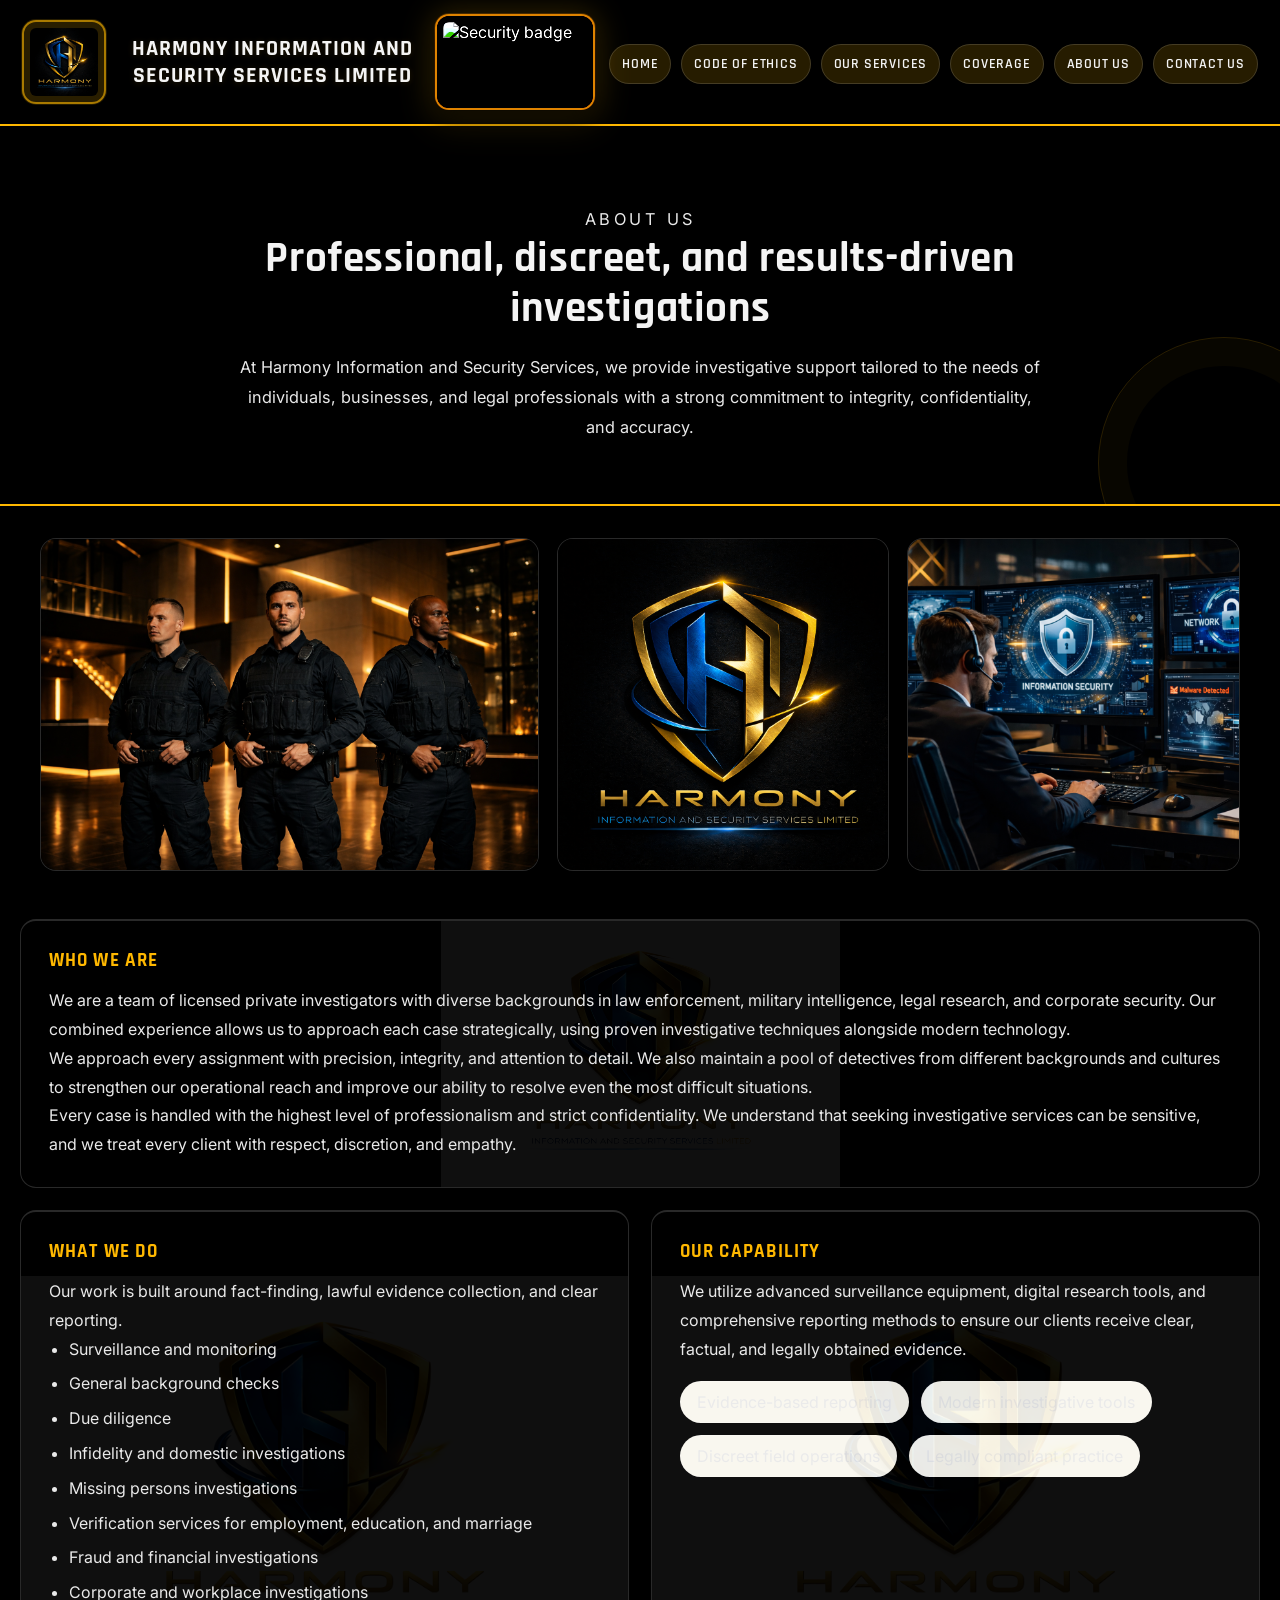
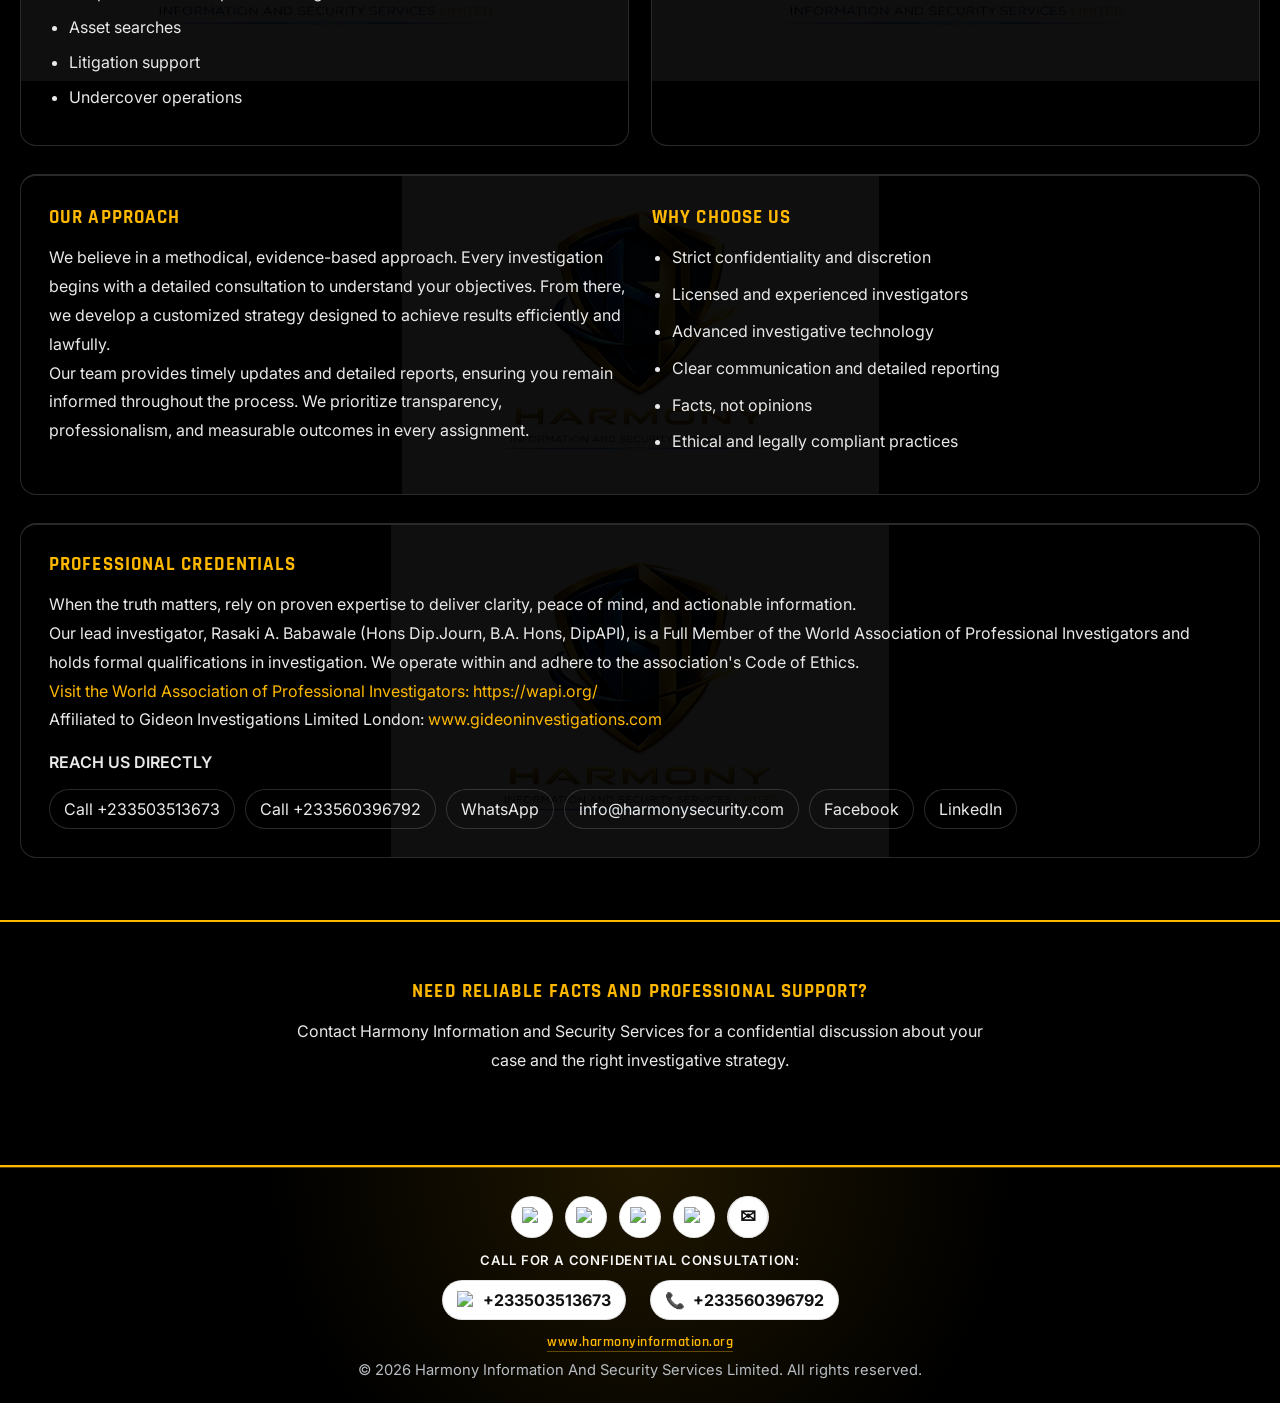
==== commit e17eb8cc: "Replace header security badge with log image" ====
--- a/About Us.html
+++ b/About Us.html
@@ -16,7 +16,7 @@
 			</div>
 			<div class="brand-heading">
 				<h1>Harmony Information And Security Services Limited</h1>
-				<img src="images/security.png" alt="Security badge" class="nav-security-image">
+				<img src="images/log.jpg" alt="Security badge" class="nav-security-image">
 			</div>
 			<button class="nav-toggle" type="button" aria-label="Toggle navigation" aria-expanded="false">
 				<span></span>
@@ -24,7 +24,7 @@
 				<span></span>
 			</button>
 			<ul class="nav-links">
-				<li><a href="INDEX.html">Home</a></li>
+				<li><a href="index.html">Home</a></li>
 				<li><a href="Code Of Ethics.html">Code of Ethics</a></li>
 				<li><a href="Our Services.html">Our Services</a></li>
 				<li><a href="Coverage.html">Coverage</a></li>
--- a/style.css
+++ b/style.css
@@ -30,8 +30,8 @@
 
 body {
     font-family: 'Inter', Arial, sans-serif;
-    color: #1F1F1F;
-    background-color: #FFFFFF;
+    color: #F4F4F4;
+    background-color: #000000;
     overflow-x: hidden;
 }
 
@@ -118,14 +118,13 @@
     width: 160px;
     height: 96px;
     border-radius: 14px;
-    border: none;
-    background-color: transparent;
-    padding: 0;
+    border: 2px solid rgba(255, 184, 0, 0.55);
+    background-color: #000000;
+    padding: 6px;
     object-fit: contain;
-    box-shadow: none;
-    filter: contrast(1.3) saturate(1.2) brightness(0.92)
-            drop-shadow(0 2px 0 rgba(0, 0, 0, 0.32))
-            drop-shadow(0 10px 18px rgba(0, 0, 0, 0.22));
+    box-shadow: 0 10px 22px rgba(0, 0, 0, 0.65), 0 0 0 1px rgba(255, 184, 0, 0.18);
+    filter: contrast(1.45) saturate(1.25) brightness(1.02)
+            drop-shadow(0 0 14px rgba(255, 184, 0, 0.22));
 }
 
 .nav-toggle {
@@ -1056,33 +1055,33 @@
 @media (max-width: 1024px) {
     nav {
         flex-wrap: wrap;
+        gap: 8px;
     }
 
     .brand-heading {
-        order: 3;
-        flex: 0 0 100%;
-        justify-content: space-between;
+        flex: 1;
+        min-width: 0;
+        justify-content: center;
     }
 
     nav h1 {
-        text-align: left;
-        font-size: clamp(0.92rem, 3vw, 1.08rem);
-    }
-
-    .logo img,
+        text-align: center;
+        font-size: clamp(0.78rem, 2.4vw, 1.08rem);
+    }
+
+    .logo img {
+        width: 64px;
+        height: 64px;
+    }
+
     .nav-security-image {
-        width: 70px;
-        height: 70px;
-    }
-
-    .nav-security-image {
-        width: 130px;
-        height: 78px;
+        width: 110px;
+        height: 68px;
     }
 
     .nav-toggle {
         display: block;
-        margin-left: auto;
+        flex-shrink: 0;
     }
 
     .nav-links {
@@ -1160,27 +1159,30 @@
 
 @media (max-width: 480px) {
     header {
-        padding: 8px 10px;
+        padding: 6px 8px;
     }
 
     nav h1 {
-        font-size: 0.9rem;
-    }
-
-    .logo img,
-    .nav-security-image {
-        width: 62px;
-        height: 62px;
-    }
-
-    .nav-security-image {
-        width: 112px;
-        height: 68px;
-    }
-
-    .nav-toggle {
+        font-size: clamp(0.6rem, 3.2vw, 0.82rem);
+        letter-spacing: 0.3px;
+    }
+
+    .logo img {
         width: 44px;
         height: 44px;
+        border-radius: 8px;
+        padding: 4px;
+    }
+
+    .nav-security-image {
+        width: 72px;
+        height: 44px;
+    }
+
+    .nav-toggle {
+        width: 40px;
+        height: 40px;
+        padding: 8px;
     }
 
     .activities, .why-choose {
@@ -1320,18 +1322,67 @@
 
 @media (max-width: 768px) {
     .slider-overlay {
-        padding: 24px 20px;
+        padding: 20px 16px;
         align-items: flex-end;
     }
+
+    .slider-overlay-inner {
+        max-width: 100%;
+        max-height: 52%;
+        overflow-y: auto;
+        padding-right: 4px;
+    }
+
     .slider-headline {
-        font-size: clamp(1.5rem, 7vw, 2.4rem);
+        font-size: clamp(1.4rem, 6vw, 2.2rem);
+        margin-bottom: 10px;
     }
     .slider-badge {
-        font-size: 0.7rem;
-        letter-spacing: 1.1px;
+        font-size: 0.68rem;
+        letter-spacing: 1px;
         line-height: 1.3;
-        padding: 8px 14px;
+        padding: 7px 12px;
         max-width: 100%;
+        margin-bottom: 12px;
+    }
+    .slider-sub {
+        font-size: 0.82em;
+        line-height: 1.5;
+        margin-bottom: 18px;
+        display: block;
+        overflow: visible;
+    }
+}
+
+@media (max-width: 480px) {
+    .slider-overlay {
+        padding: 14px 12px;
+        align-items: flex-end;
+    }
+    .slider-headline {
+        font-size: clamp(1.15rem, 6.5vw, 1.8rem);
+        margin-bottom: 8px;
+    }
+    .slider-badge {
+        font-size: 0.6rem;
+        letter-spacing: 0.8px;
+        padding: 6px 10px;
+        margin-bottom: 8px;
+    }
+    .slider-sub {
+        display: block;
+        font-size: 0.74em;
+        line-height: 1.45;
+        margin-bottom: 12px;
+    }
+
+    .slider-overlay-inner {
+        max-height: 56%;
+    }
+
+    .slider-overlay .btn-primary {
+        font-size: 0.82em;
+        padding: 10px 18px;
     }
 }
 
@@ -1557,3 +1608,77 @@
     }
 }
 
+/* Global light-black theme overrides */
+:root {
+    --site-text: #F4F4F4;
+    --site-muted: #CFCFCF;
+    --site-border: #3A3A3A;
+}
+
+header,
+nav,
+.activities,
+.why-choose,
+.video-hero-section,
+.services-section,
+.privacy-section,
+.cta-banner,
+footer,
+.service-card,
+.stat,
+.privacy-inner,
+.cta-inner,
+.home-service-detail-panel {
+    background-color: #000000 !important;
+    color: #F4F4F4;
+}
+
+.activities p,
+.activities li,
+.why-choose p,
+.hero-column p,
+.services-section p,
+.privacy-section p,
+.privacy-section li,
+.cta-banner p,
+.detail-placeholder,
+.service-note,
+footer p,
+footer span,
+footer a {
+    color: #E9E9E9;
+}
+
+.nav-links a {
+    color: #F4F4F4;
+    border-color: rgba(255, 255, 255, 0.14);
+    background: rgba(255, 184, 0, 0.15);
+}
+
+.service-card,
+.stat,
+.privacy-inner,
+.home-service-detail-panel {
+    border-color: rgba(255, 255, 255, 0.16);
+}
+
+/* Ensure text is readable on white/light buttons */
+.footer-contact-link,
+.footer-contact-link span,
+.footer-email-icon,
+.btn-secondary {
+    color: #111111 !important;
+    font-weight: 700;
+}
+
+.footer-contact-link,
+.footer-email-icon {
+    background-color: #FFFFFF;
+}
+
+/* Keep the security badge dark and bold on all screen sizes */
+.nav-security-image {
+    background-color: #000000 !important;
+    border-color: rgba(255, 184, 0, 0.7);
+}
+
--- a/about.css
+++ b/about.css
@@ -1,7 +1,7 @@
 html,
 body {
-    background-color: #FFFFFF;
-    color: #1F1F1F;
+    background-color: #000000;
+    color: #F4F4F4;
 }
 
 .about-hero {
@@ -381,3 +381,40 @@
         padding: 22px;
     }
 }
+
+/* About page dark theme overrides */
+.about-hero,
+.about-visuals,
+.about-page,
+.about-card,
+.about-credentials,
+.about-band,
+.about-cta,
+.about-contact-links a,
+.about-visual {
+    background: #000000 !important;
+    background-color: #000000 !important;
+    color: #F4F4F4;
+}
+
+.about-hero p,
+.about-card p,
+.about-card li,
+.about-band-copy p,
+.about-band-copy li,
+.about-credentials p,
+.about-cta p,
+.about-contact-heading,
+.about-contact-links a,
+.about-stat-list span {
+    color: #E9E9E9;
+}
+
+.about-card,
+.about-credentials,
+.about-band,
+.about-visual,
+.about-contact-links a,
+.about-stat-list span {
+    border-color: rgba(255, 255, 255, 0.16);
+}
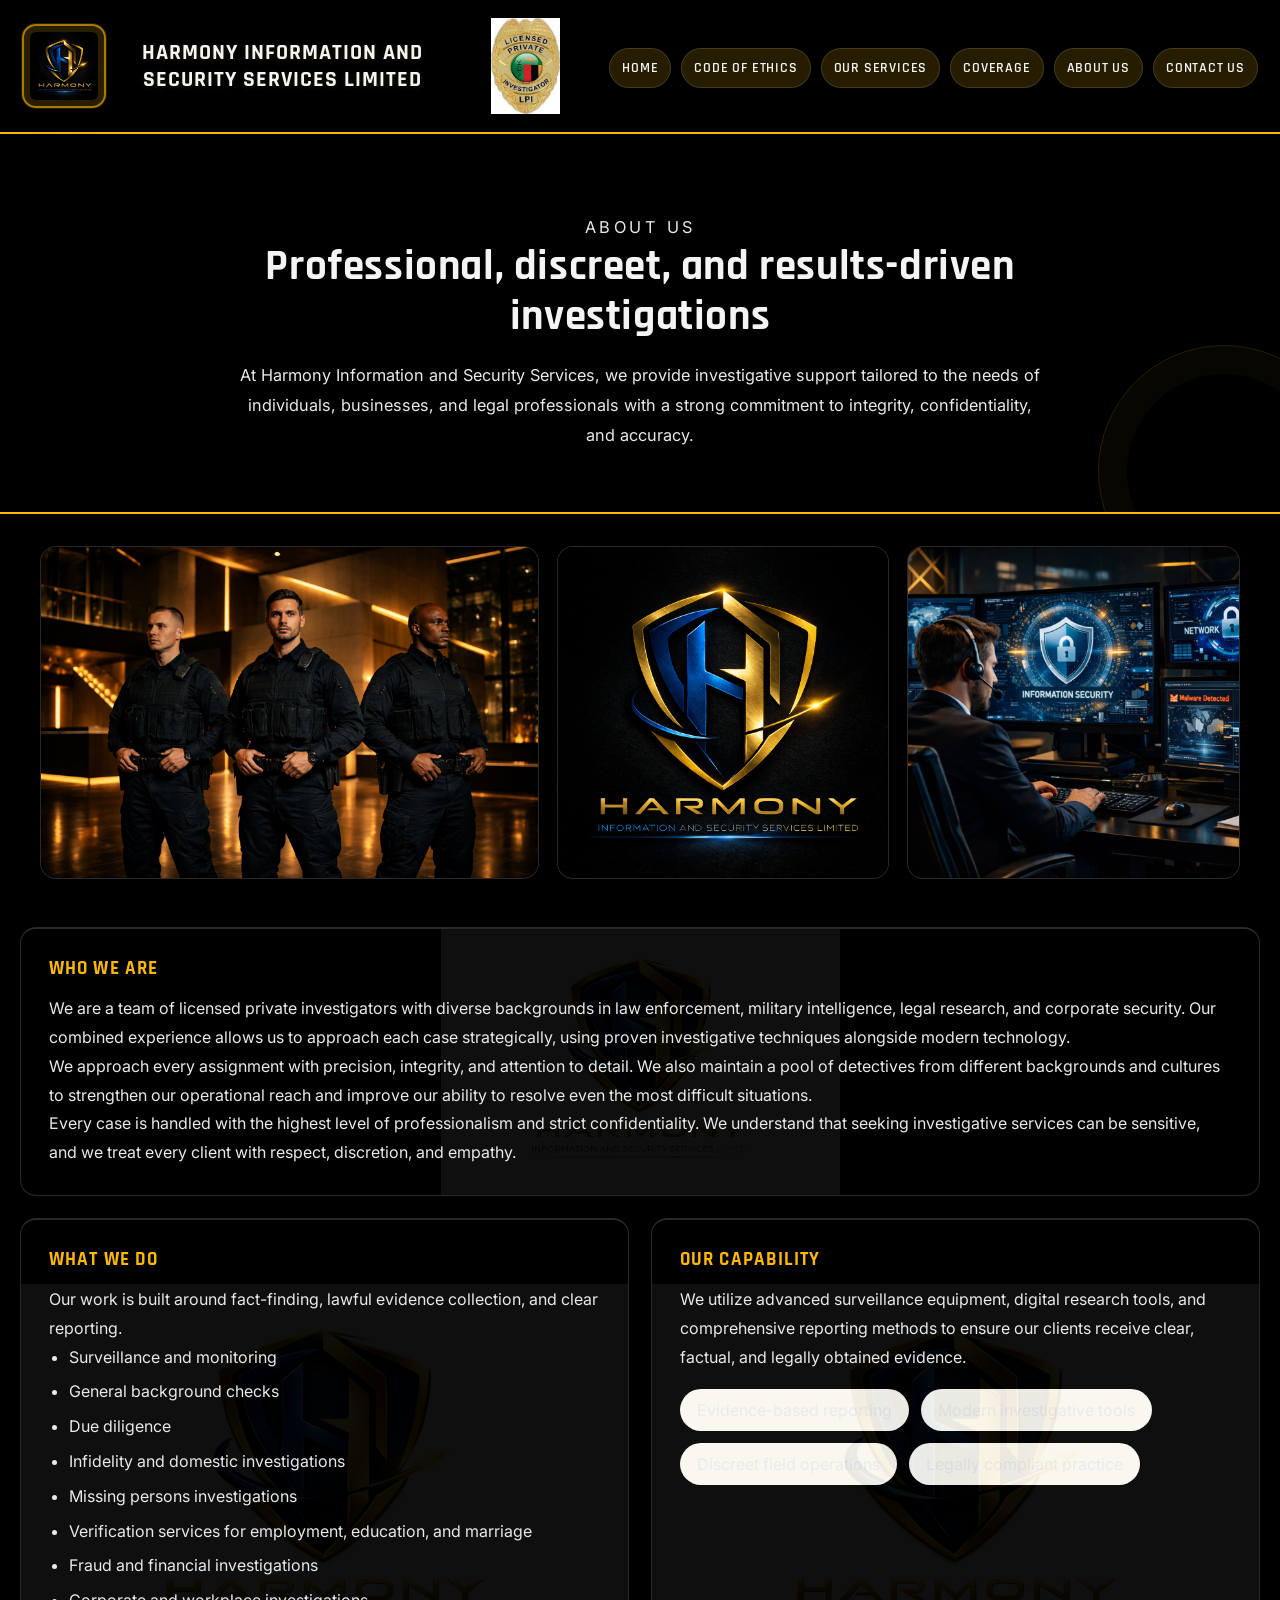
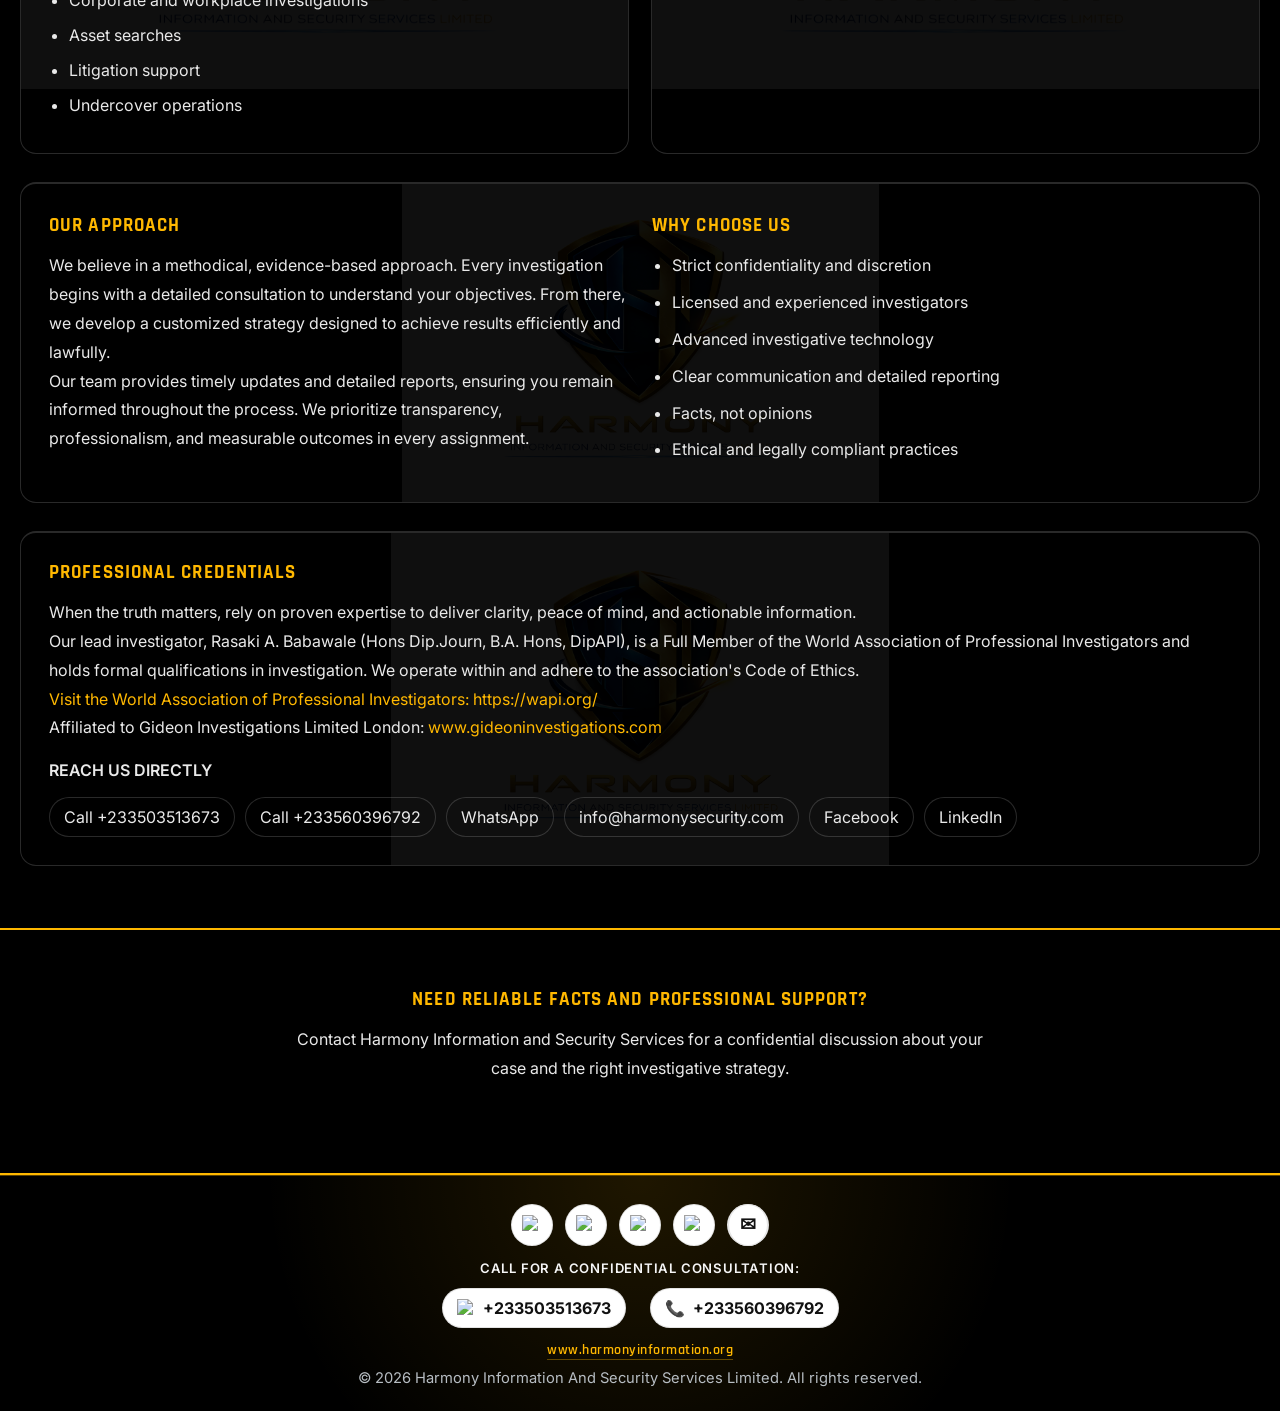
==== commit 50a13e8d: "Use log.png on all pages and fix mobile navbar visibility" ====
--- a/About Us.html
+++ b/About Us.html
@@ -16,7 +16,7 @@
 			</div>
 			<div class="brand-heading">
 				<h1>Harmony Information And Security Services Limited</h1>
-				<img src="images/log.jpg" alt="Security badge" class="nav-security-image">
+				<img src="images/log.png" alt="Security badge" class="nav-security-image">
 			</div>
 			<button class="nav-toggle" type="button" aria-label="Toggle navigation" aria-expanded="false">
 				<span></span>
--- a/style.css
+++ b/style.css
@@ -115,16 +115,16 @@
 }
 
 .nav-security-image {
-    width: 160px;
-    height: 96px;
+    width: 140px;
+    height: 104px;
     border-radius: 14px;
-    border: 2px solid rgba(255, 184, 0, 0.55);
+    border: none;
     background-color: #000000;
-    padding: 6px;
+    padding: 4px;
     object-fit: contain;
-    box-shadow: 0 10px 22px rgba(0, 0, 0, 0.65), 0 0 0 1px rgba(255, 184, 0, 0.18);
-    filter: contrast(1.45) saturate(1.25) brightness(1.02)
-            drop-shadow(0 0 14px rgba(255, 184, 0, 0.22));
+    object-position: center;
+    box-shadow: none;
+    filter: none;
 }
 
 .nav-toggle {
@@ -1075,8 +1075,8 @@
     }
 
     .nav-security-image {
-        width: 110px;
-        height: 68px;
+        width: 98px;
+        height: 72px;
     }
 
     .nav-toggle {
@@ -1090,12 +1090,12 @@
         width: 100%;
         margin-top: 12px;
         padding: 14px;
-        border: 1px solid rgba(31, 31, 31, 0.08);
+        border: 1px solid rgba(255, 255, 255, 0.16);
         border-radius: 14px;
-        background-color: #FFFFFF;
+        background-color: #000000;
         flex-direction: column;
         gap: 10px;
-        box-shadow: 0 16px 32px rgba(0, 0, 0, 0.08);
+        box-shadow: 0 16px 32px rgba(0, 0, 0, 0.5);
     }
 
     nav.nav-open .nav-links {
@@ -1175,8 +1175,8 @@
     }
 
     .nav-security-image {
-        width: 72px;
-        height: 44px;
+        width: 64px;
+        height: 46px;
     }
 
     .nav-toggle {
@@ -1676,9 +1676,10 @@
     background-color: #FFFFFF;
 }
 
-/* Keep the security badge dark and bold on all screen sizes */
+/* Keep the security badge clean */
 .nav-security-image {
+    border: none !important;
     background-color: #000000 !important;
-    border-color: rgba(255, 184, 0, 0.7);
-}
-
+    box-shadow: none !important;
+}
+
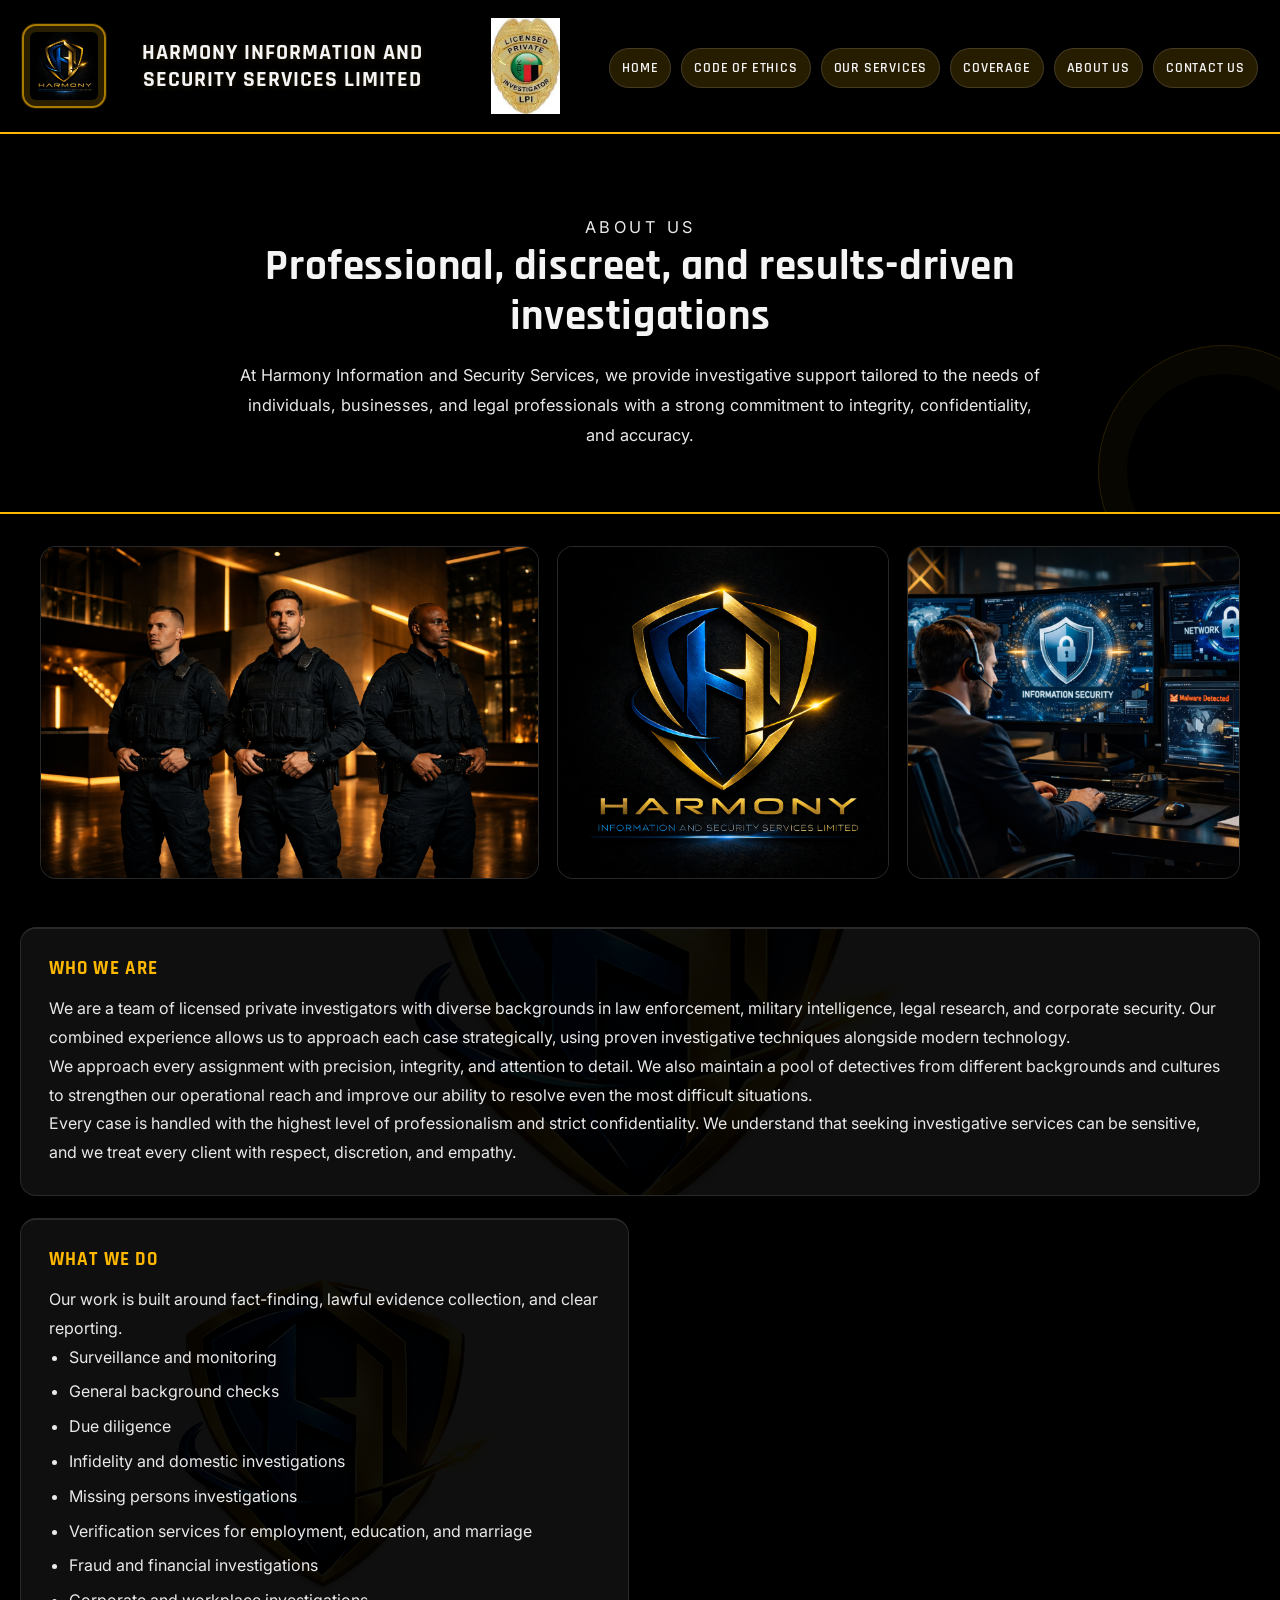
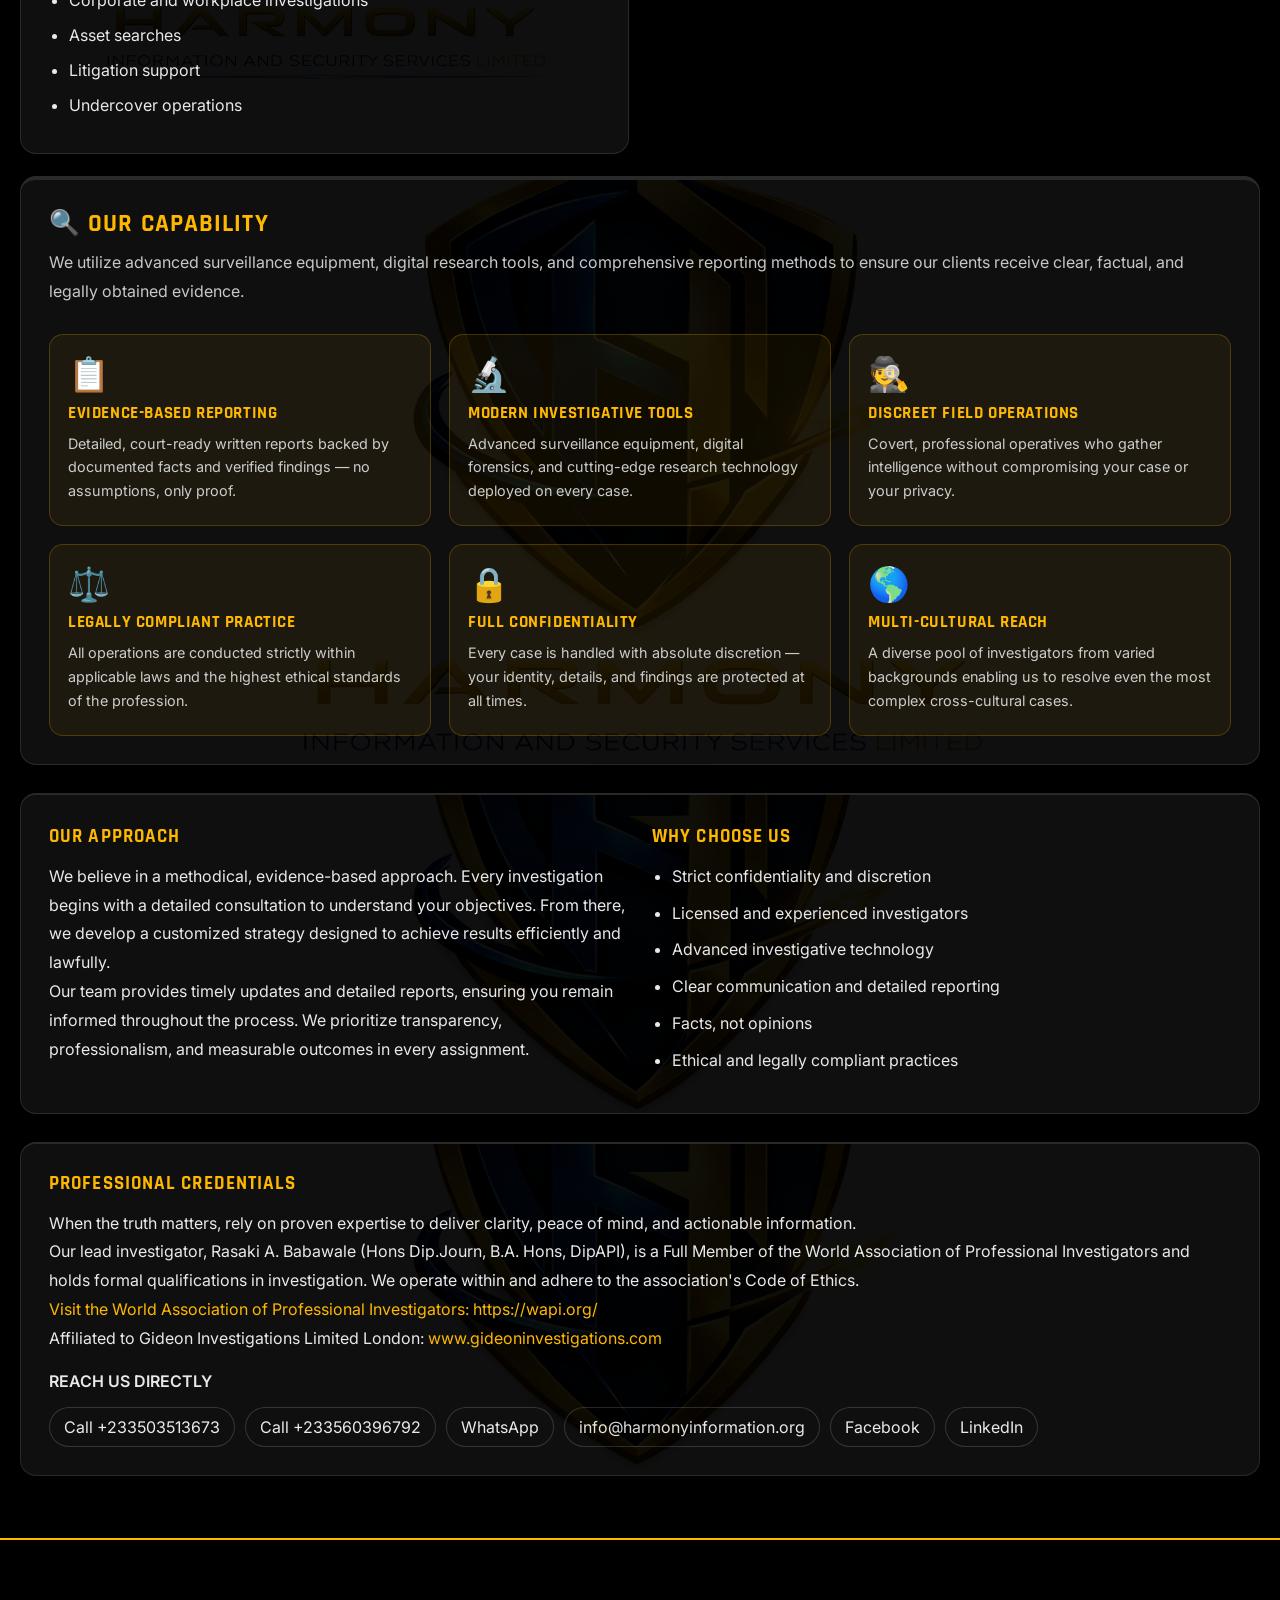
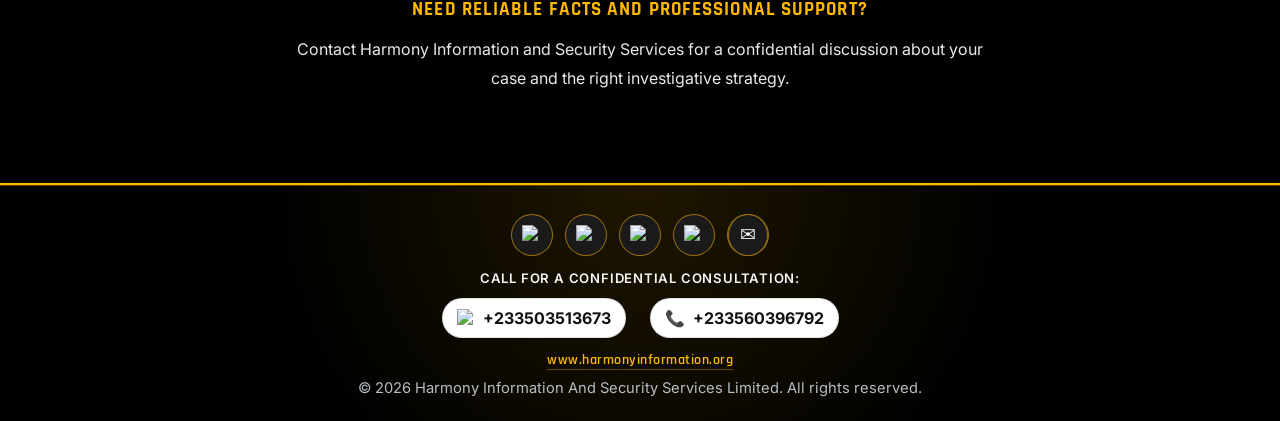
==== commit f3c714ec: "Enhance capabilities section visibility; update email to info@harmonyinformation.org sitewide" ====
--- a/About Us.html
+++ b/About Us.html
@@ -81,14 +81,40 @@
 				</ul>
 			</article>
 
-			<article class="about-card">
-				<h3>Our Capability</h3>
-				<p>We utilize advanced surveillance equipment, digital research tools, and comprehensive reporting methods to ensure our clients receive clear, factual, and legally obtained evidence.</p>
-				<div class="about-stat-list">
-					<span>Evidence-based reporting</span>
-					<span>Modern investigative tools</span>
-					<span>Discreet field operations</span>
-					<span>Legally compliant practice</span>
+			<article class="about-card about-card-wide about-card-capability">
+				<h3>&#128269; Our Capability</h3>
+				<p class="about-cap-intro">We utilize advanced surveillance equipment, digital research tools, and comprehensive reporting methods to ensure our clients receive clear, factual, and legally obtained evidence.</p>
+				<div class="about-capability-grid">
+					<div class="about-capability-item">
+						<span class="about-cap-icon">&#128203;</span>
+						<strong>Evidence-Based Reporting</strong>
+						<p>Detailed, court-ready written reports backed by documented facts and verified findings — no assumptions, only proof.</p>
+					</div>
+					<div class="about-capability-item">
+						<span class="about-cap-icon">&#128300;</span>
+						<strong>Modern Investigative Tools</strong>
+						<p>Advanced surveillance equipment, digital forensics, and cutting-edge research technology deployed on every case.</p>
+					</div>
+					<div class="about-capability-item">
+						<span class="about-cap-icon">&#128373;&#65039;</span>
+						<strong>Discreet Field Operations</strong>
+						<p>Covert, professional operatives who gather intelligence without compromising your case or your privacy.</p>
+					</div>
+					<div class="about-capability-item">
+						<span class="about-cap-icon">&#9878;&#65039;</span>
+						<strong>Legally Compliant Practice</strong>
+						<p>All operations are conducted strictly within applicable laws and the highest ethical standards of the profession.</p>
+					</div>
+					<div class="about-capability-item">
+						<span class="about-cap-icon">&#128274;</span>
+						<strong>Full Confidentiality</strong>
+						<p>Every case is handled with absolute discretion — your identity, details, and findings are protected at all times.</p>
+					</div>
+					<div class="about-capability-item">
+						<span class="about-cap-icon">&#127758;</span>
+						<strong>Multi-Cultural Reach</strong>
+						<p>A diverse pool of investigators from varied backgrounds enabling us to resolve even the most complex cross-cultural cases.</p>
+					</div>
 				</div>
 			</article>
 		</section>
@@ -125,7 +151,7 @@
 				<a href="tel:+233503513673" aria-label="Call +233503513673 for a confidential consultation">Call +233503513673</a>
 				<a href="tel:+233560396792" aria-label="Call +233560396792 for a confidential consultation">Call +233560396792</a>
 				<a href="https://wa.me/233503513673" target="_blank" rel="noopener">WhatsApp</a>
-				<a href="mailto:info@harmonysecurity.com">info@harmonysecurity.com</a>
+				<a href="mailto:info@harmonyinformation.org">info@harmonyinformation.org</a>
 				<a href="https://www.facebook.com/share/1E8XuDxcKh/" target="_blank" rel="noopener">Facebook</a>
 				<a href="https://www.linkedin.com/posts/harmony-information-and-security-services-limited_industry-memberships-affiliations-harmony-activity-7428755916801470464-Nk1C?utm_source=share&utm_medium=member_android&rcm=ACoAABg-PRwBx63Y_8lua_3uepsxpECLTQ2clM8" target="_blank" rel="noopener">LinkedIn</a>
 			</div>
@@ -143,7 +169,7 @@
 			<a href="https://www.linkedin.com/posts/harmony-information-and-security-services-limited_industry-memberships-affiliations-harmony-activity-7428755916801470464-Nk1C?utm_source=share&utm_medium=member_android&rcm=ACoAABg-PRwBx63Y_8lua_3uepsxpECLTQ2clM8" target="_blank" rel="noopener"><img src="https://upload.wikimedia.org/wikipedia/commons/8/81/LinkedIn_icon.svg" alt="LinkedIn" width="30" height="30"></a>
 			<a href="https://wa.me/233503513673" target="_blank" rel="noopener"><img src="https://upload.wikimedia.org/wikipedia/commons/6/6b/WhatsApp.svg" alt="WhatsApp" width="30" height="30"></a>
 			<a href="https://www.instagram.com/harmonyinformationgh?igsh=MWx6NjViZG5hcHhhOA==" target="_blank" rel="noopener"><img src="https://upload.wikimedia.org/wikipedia/commons/a/a5/Instagram_icon.png" alt="Instagram" width="30" height="30"></a>
-			<a href="mailto:info@harmonysecurity.com" class="footer-email-link" aria-label="Email Harmony">
+			<a href="mailto:info@harmonyinformation.org" class="footer-email-link" aria-label="Email Harmony">
 				<span class="footer-email-icon" aria-hidden="true">&#9993;</span>
 			</a>
 		</div>
--- a/style.css
+++ b/style.css
@@ -292,6 +292,82 @@
     height: auto;
 }
 
+/* Our Capabilities Section */
+.capabilities-section {
+    padding: 70px 20px;
+    background: #0d0d0d;
+    background-image: radial-gradient(rgba(255, 184, 0, 0.07) 1px, transparent 1px);
+    background-size: 26px 26px;
+    text-align: center;
+    position: relative;
+    z-index: 1;
+}
+
+.capabilities-section .section-title {
+    color: #FFB800;
+    margin-bottom: 14px;
+}
+
+.capabilities-intro {
+    max-width: 780px;
+    margin: 0 auto 48px;
+    color: #c0c0c0;
+    line-height: 1.8;
+    font-size: 1rem;
+}
+
+.capabilities-grid {
+    display: grid;
+    grid-template-columns: repeat(3, 1fr);
+    gap: 22px;
+    max-width: 1200px;
+    margin: 0 auto;
+}
+
+.capability-card {
+    background: rgba(255, 255, 255, 0.04);
+    border: 1px solid rgba(255, 184, 0, 0.22);
+    border-top: 3px solid #FFB800;
+    border-radius: 16px;
+    padding: 30px 22px;
+    display: flex;
+    flex-direction: column;
+    align-items: center;
+    gap: 12px;
+    text-align: center;
+    transition: background 0.24s ease, transform 0.24s ease, box-shadow 0.24s ease, border-color 0.24s ease;
+}
+
+.capability-card:hover {
+    background: rgba(255, 184, 0, 0.09);
+    border-color: #FFB800;
+    transform: translateY(-6px);
+    box-shadow: 0 14px 36px rgba(0, 0, 0, 0.55);
+}
+
+.capability-icon {
+    font-size: 2.6rem;
+    line-height: 1;
+    display: block;
+    filter: drop-shadow(0 0 10px rgba(255, 184, 0, 0.35));
+}
+
+.capability-card h3 {
+    color: #FFB800;
+    font-size: 1.05rem;
+    font-weight: 700;
+    text-transform: uppercase;
+    letter-spacing: 0.7px;
+    margin: 0;
+}
+
+.capability-card p {
+    color: #b8b8b8;
+    font-size: 0.92rem;
+    line-height: 1.7;
+    margin: 0;
+}
+
 /* Why Choose */
 .why-choose {
     padding: 60px 20px;
@@ -610,7 +686,7 @@
     width: 100%;
     height: 100%;
     background-image: url('images/HARMONY LOGO 2.png');
-    background-size: contain;
+    background-size: cover;
     background-repeat: no-repeat;
     background-position: center;
     opacity: 0.06;
@@ -712,7 +788,7 @@
     background-image: url('images/HARMONY LOGO 2.png');
     background-repeat: no-repeat;
     background-position: center;
-    background-size: contain;
+    background-size: cover;
     opacity: 0.12;
     pointer-events: none;
     z-index: 0;
@@ -943,8 +1019,8 @@
     width: 42px;
     height: 42px;
     border-radius: 50%;
-    border: 1px solid rgba(31, 31, 31, 0.12);
-    background-color: #FFFFFF;
+    border: 1px solid rgba(255, 184, 0, 0.55);
+    background-color: #1A1A1A;
     transition: transform 0.2s ease, border-color 0.2s ease, box-shadow 0.2s ease;
 }
 
@@ -970,10 +1046,10 @@
     height: 42px;
     font-size: 1.2rem;
     line-height: 1;
-    color: var(--site-text);
+    color: #F4F4F4;
     border-radius: 50%;
-    border: 1px solid rgba(31, 31, 31, 0.12);
-    background-color: #FFFFFF;
+    border: 1px solid rgba(255, 184, 0, 0.55);
+    background-color: #1A1A1A;
     transition: transform 0.2s ease, border-color 0.2s ease, box-shadow 0.2s ease;
 }
 
@@ -1082,6 +1158,13 @@
     .nav-toggle {
         display: block;
         flex-shrink: 0;
+        border-color: rgba(255, 184, 0, 0.9);
+        background-color: #000000;
+        box-shadow: 0 8px 18px rgba(0, 0, 0, 0.45);
+    }
+
+    .nav-toggle span {
+        background-color: #FFFFFF;
     }
 
     .nav-links {
@@ -1102,6 +1185,15 @@
         display: flex;
     }
 
+    nav.nav-open .nav-toggle {
+        background-color: #FFB800;
+        border-color: #FFB800;
+    }
+
+    nav.nav-open .nav-toggle span {
+        background-color: #000000;
+    }
+
     .nav-links li {
         margin-left: 0;
     }
@@ -1110,9 +1202,19 @@
         display: block;
         padding: 12px 14px;
         border-radius: 10px;
-        border: 1px solid rgba(31, 31, 31, 0.08);
-        background: rgba(255, 184, 0, 0.08);
+        color: #FFFFFF;
+        border: 1px solid rgba(255, 184, 0, 0.6);
+        background: rgba(255, 184, 0, 0.12);
         font-size: 0.92rem;
+    }
+
+    .nav-links a:hover,
+    .nav-links a:focus-visible {
+        color: #000000;
+        background: #FFB800;
+        border-color: #FFB800;
+        box-shadow: 0 10px 22px rgba(255, 184, 0, 0.35);
+        outline: none;
     }
 }
 
@@ -1154,6 +1256,16 @@
     .home-service-detail-panel {
         position: static;
         top: auto;
+    }
+
+    .capabilities-grid {
+        grid-template-columns: repeat(2, 1fr);
+    }
+}
+
+@media (max-width: 480px) {
+    .capabilities-grid {
+        grid-template-columns: 1fr;
     }
 }
 
@@ -1665,14 +1777,12 @@
 /* Ensure text is readable on white/light buttons */
 .footer-contact-link,
 .footer-contact-link span,
-.footer-email-icon,
 .btn-secondary {
     color: #111111 !important;
     font-weight: 700;
 }
 
-.footer-contact-link,
-.footer-email-icon {
+.footer-contact-link {
     background-color: #FFFFFF;
 }
 
--- a/about.css
+++ b/about.css
@@ -127,7 +127,7 @@
     position: absolute;
     inset: 0;
     background-image: url('images/HARMONY LOGO 2.png');
-    background-size: contain;
+    background-size: cover;
     background-repeat: no-repeat;
     background-position: center;
     opacity: 0.06;
@@ -223,6 +223,91 @@
     transform: translateY(-1px);
     border-color: #FFB800;
 }
+
+/* ── Our Capability Enhanced Card ─────────────────────────────── */
+.about-card-capability {
+    border-top: 4px solid #FFB800;
+    background: linear-gradient(135deg, #111111 0%, #1a1a1a 100%);
+}
+
+.about-card-capability h3 {
+    font-size: 1.55rem;
+    color: #FFB800;
+    margin-bottom: 8px;
+}
+
+.about-cap-intro {
+    color: #c8c8c8 !important;
+    margin-bottom: 28px;
+    font-size: 1rem;
+}
+
+.about-capability-grid {
+    display: grid;
+    grid-template-columns: repeat(3, 1fr);
+    gap: 18px;
+    margin-top: 4px;
+}
+
+.about-capability-item {
+    background: rgba(255, 184, 0, 0.06);
+    border: 1px solid rgba(255, 184, 0, 0.22);
+    border-radius: 14px;
+    padding: 22px 18px;
+    display: flex;
+    flex-direction: column;
+    gap: 8px;
+    position: relative;
+    z-index: 1;
+    transition: background 0.22s ease, border-color 0.22s ease, transform 0.22s ease, box-shadow 0.22s ease;
+}
+
+.about-capability-item:hover {
+    background: rgba(255, 184, 0, 0.13);
+    border-color: #FFB800;
+    transform: translateY(-4px);
+    box-shadow: 0 10px 28px rgba(0, 0, 0, 0.45);
+}
+
+.about-cap-icon {
+    font-size: 2.1rem;
+    display: block;
+    margin-bottom: 4px;
+    line-height: 1;
+}
+
+.about-capability-item strong {
+    color: #FFB800;
+    font-family: 'Rajdhani', Arial, sans-serif;
+    font-size: 1.04rem;
+    font-weight: 700;
+    letter-spacing: 0.6px;
+    text-transform: uppercase;
+    position: relative;
+    z-index: 1;
+}
+
+.about-capability-item p {
+    color: #cccccc !important;
+    font-size: 0.9rem;
+    line-height: 1.65;
+    margin: 0;
+    position: relative;
+    z-index: 1;
+}
+
+@media (max-width: 900px) {
+    .about-capability-grid {
+        grid-template-columns: repeat(2, 1fr);
+    }
+}
+
+@media (max-width: 520px) {
+    .about-capability-grid {
+        grid-template-columns: 1fr;
+    }
+}
+/* ───────────────────────────────────────────────────────────────── */
 
 .about-band {
     margin: 0 auto 28px;
@@ -321,11 +406,11 @@
 }
 
 .about-contact-links a {
-    border: 1px solid rgba(31, 31, 31, 0.12);
+    border: 1px solid rgba(255, 184, 0, 0.55);
     border-radius: 999px;
     padding: 9px 14px;
-    background-color: #FFFFFF;
-    color: #1F1F1F;
+    background-color: #1A1A1A;
+    color: #F4F4F4;
     text-decoration: none;
     transition: border-color 0.2s ease, color 0.2s ease, transform 0.2s ease;
 }
